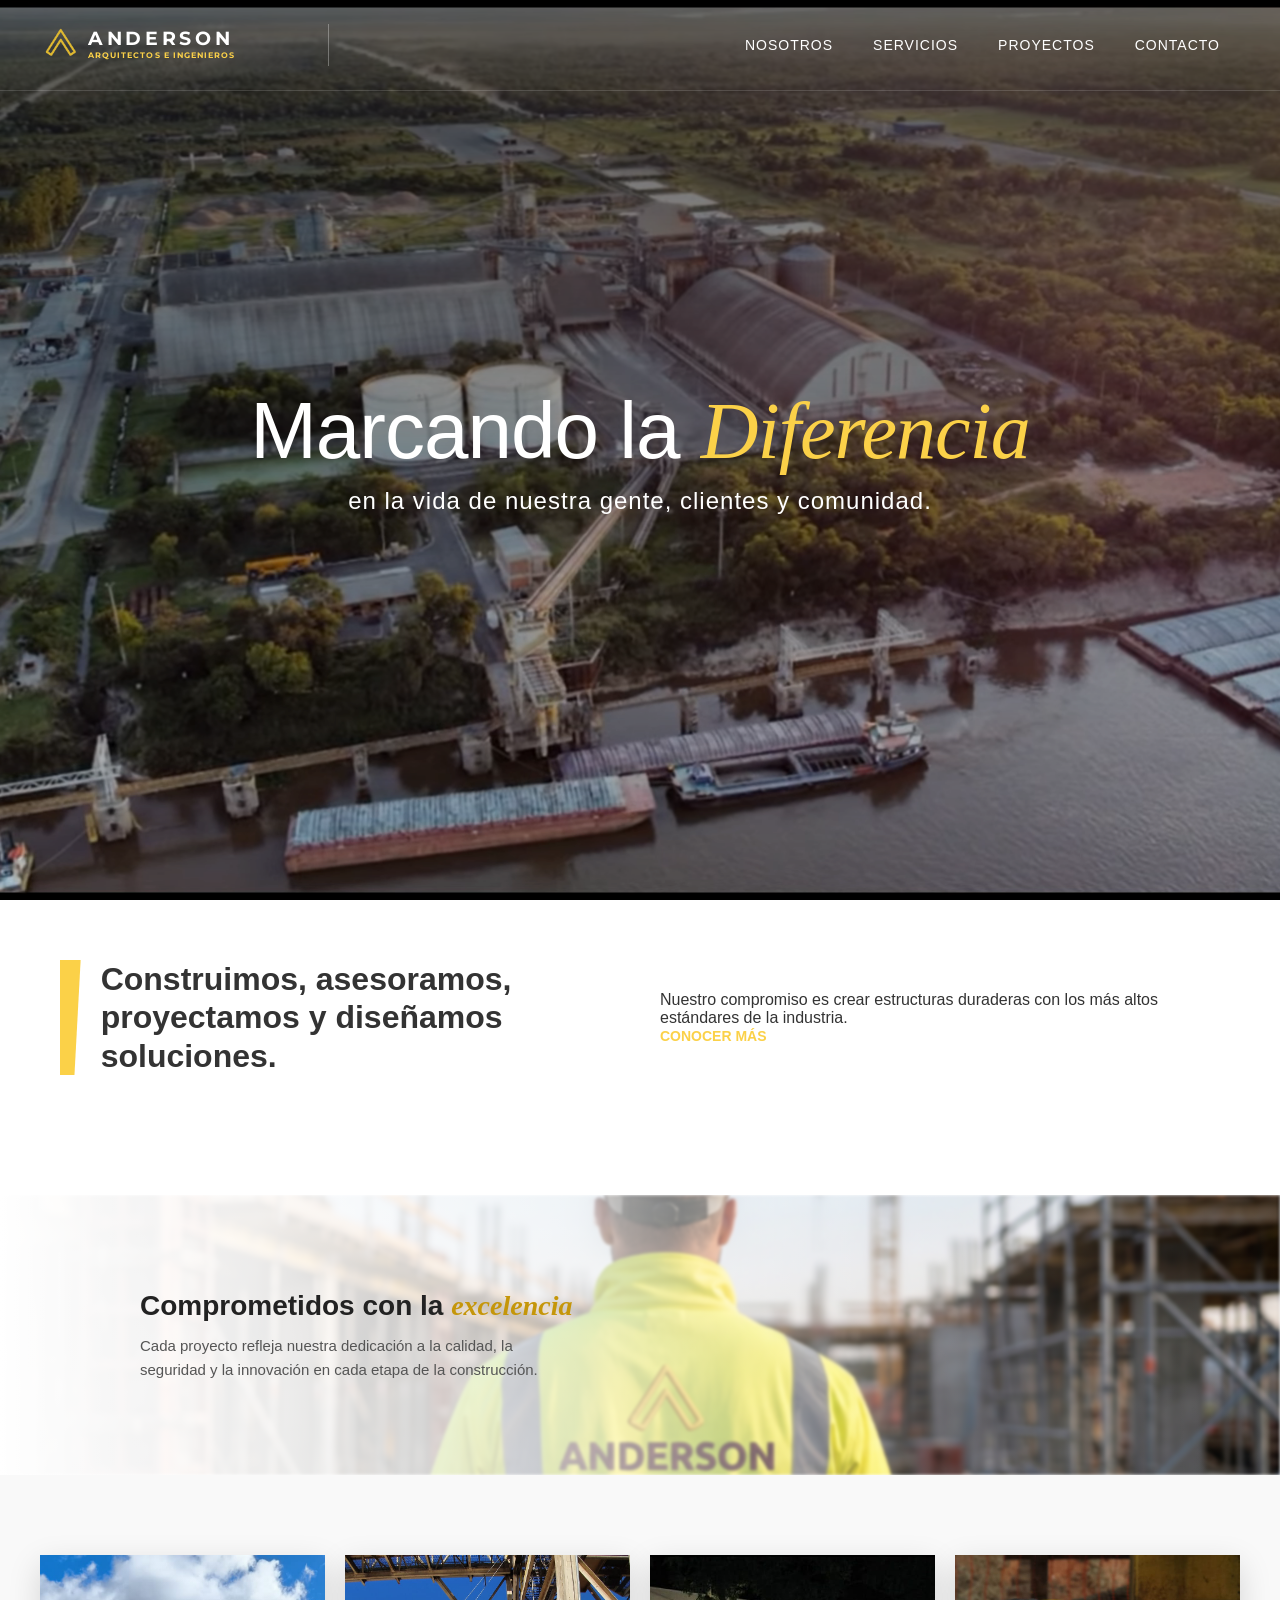
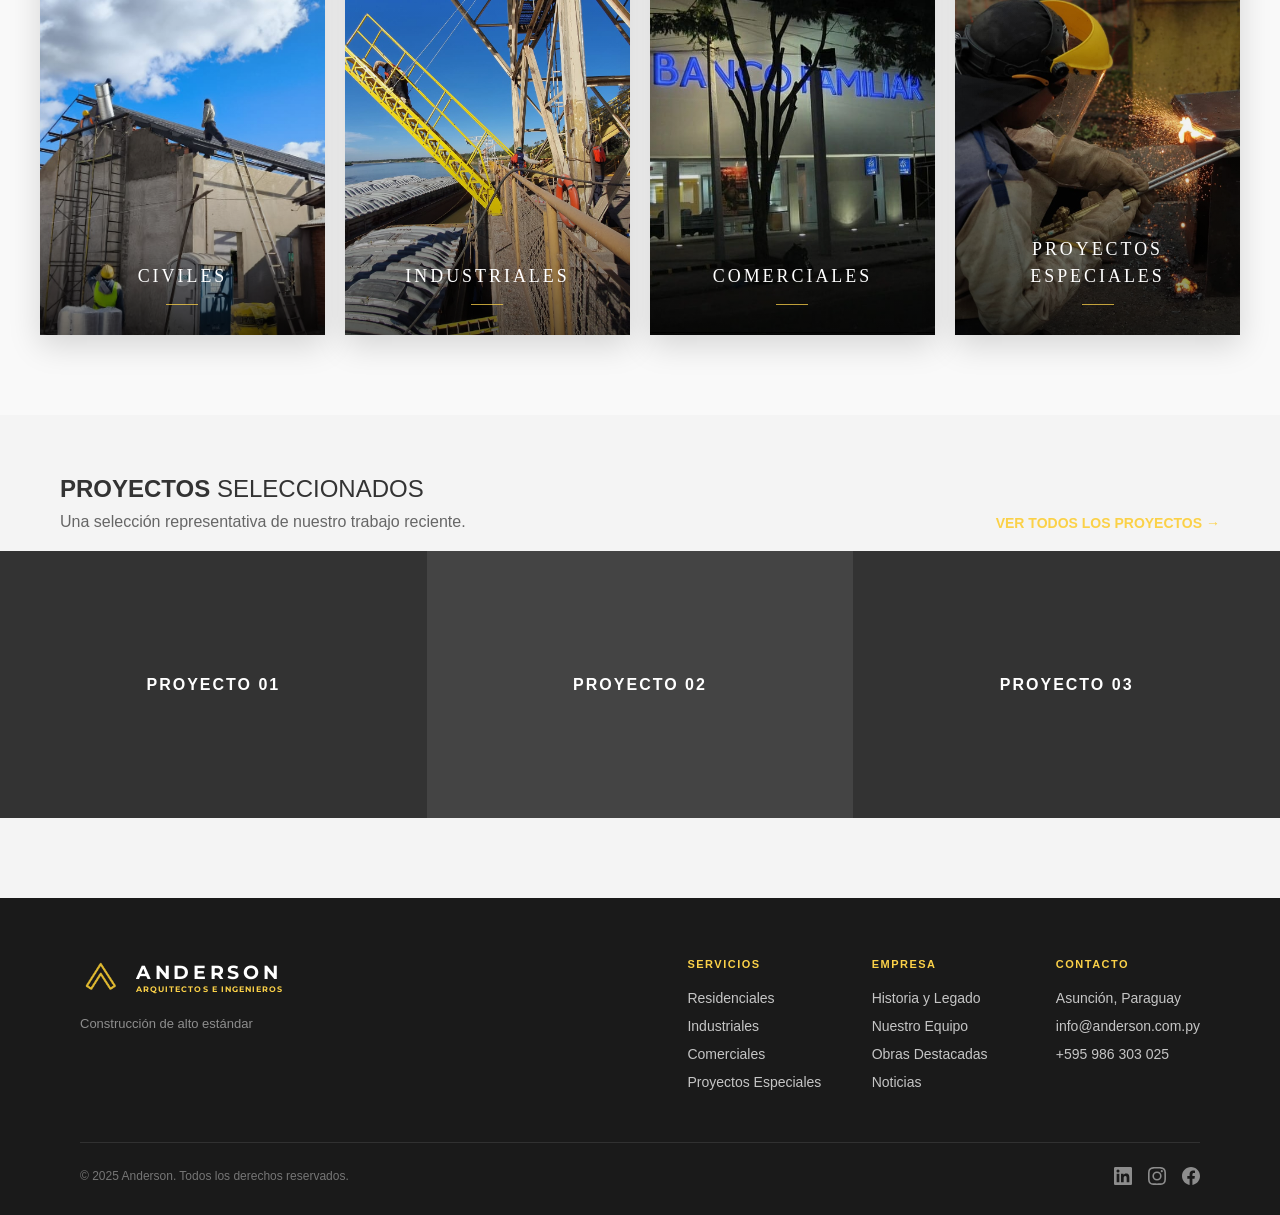
==== index.html @ 83daeb4a "feat: add local images, wrap portrait cards as navigation links, and refine hover overlay styles" ====
<!DOCTYPE html>
<html lang="es">

<head>
    <meta charset="UTF-8">
    <meta name="viewport" content="width=device-width, initial-scale=1.0">
    <title>Anderson - Arquitectos e Ingenieros</title>
    <link href="https://fonts.googleapis.com/css2?family=Montserrat:wght@400;700&display=swap" rel="stylesheet">
    <link rel="stylesheet" href="styles.css">
</head>

<body class="page-home">

    <!-- EL HEADER Y NAVEGACIÓN -->
    <header id="header" class="header">
        <div class="header-container">

            <!-- Columna del Logo -->
            <div class="header-logo-col">
                <a href="index.html" class="logo-link">
                    <!-- Ícono del logo -->
                    <img src="images/anderon_logo_png.png" alt="Anderson Logo" class="logo-icon">

                    <!-- Logo Blanco (Para el hero oscuro) -->
                    <svg class="light-header" viewBox="0 0 200 40" fill="none" xmlns="http://www.w3.org/2000/svg">
                        <text x="0" y="20" fill="white" font-family="'Montserrat', sans-serif" font-size="18"
                            font-weight="bold" letter-spacing="3.5">ANDERSON</text>
                        <text x="0" y="32" fill="#FBD148" font-family="'Montserrat', sans-serif" font-size="7.5"
                            font-weight="700" letter-spacing="1">ARQUITECTOS E INGENIEROS</text>
                    </svg>

                    <!-- Logo Oscuro (Para cuando se hace scroll) -->
                    <svg class="dark-header" viewBox="0 0 200 40" fill="none" xmlns="http://www.w3.org/2000/svg">
                        <text x="0" y="20" fill="#000000" font-family="'Montserrat', sans-serif" font-size="18"
                            font-weight="bold" letter-spacing="3.5">ANDERSON</text>
                        <text x="0" y="32" fill="#555555" font-family="'Montserrat', sans-serif" font-size="7.5"
                            font-weight="700" letter-spacing="1">ARQUITECTOS E INGENIEROS</text>
                    </svg>
                </a>
            </div>

            <!-- Columna de Navegación -->
            <nav class="header-nav-col">
                <ul class="header-ul">
                    <li class="header-li"><a href="nosotros.html" class="header-link">Nosotros</a></li>
                    <li class="header-li"><a href="servicios-v2.html" class="header-link">Servicios</a></li>
                    <li class="header-li"><a href="proyectos.html" class="header-link">Proyectos</a></li>
                    <li class="header-li"><a href="contacto.html" class="header-link">Contacto</a></li>
                </ul>
            </nav>

        </div>
    </header>

    <!-- EL HERO SECTION -->
    <section class="hero-section">
        <!-- Video de fondo -->
        <video class="hero-video" autoplay muted loop playsinline preload="auto" poster="./images/hero_1.webp">
            <source src="./videos/herovideo_lastedition.webm" type="video/webm">
        </video>
        <div class="hero-overlay"></div>
        <div class="hero-content">
            <h1>Marcando la <span>Diferencia</span></h1>
            <p>en la vida de nuestra gente, clientes y comunidad.</p>
        </div>
    </section>

    <!-- BLOQUE 1: PRESENTACIÓN -->
    <section class="about-section">
        <div class="container">
            <div class="about-top-row">
                <div class="about-left">
                    <div class="accent-mark"></div>
                    <h2>Construimos, asesoramos, proyectamos y diseñamos soluciones.</h2>
                </div>
                <div class="about-right">
                    <p>Nuestro compromiso es crear estructuras duraderas con los más altos estándares de la industria.
                    </p>
                    <a href="nosotros.html" class="cta-link">Conocer más</a>
                </div>
            </div>
        </div>
    </section>

    <!-- BANNER OBRERO -->
    <section class="obrero-banner">
        <div class="obrero-banner-img-wrapper">
            <img src="./images/seccion_obrero.png" alt="Obrero en obra" class="obrero-banner-img">
        </div>
        <div class="obrero-banner-fade"></div>
        <div class="obrero-banner-content">
            <div class="accent-mark"></div>
            <div>
                <h2>Comprometidos con la <span>excelencia</span></h2>
                <p>Cada proyecto refleja nuestra dedicación a la calidad, la seguridad y la innovación en cada etapa de
                    la construcción.</p>
            </div>
        </div>
    </section>

    <!-- BLOQUE 2: TARJETAS RETRATO -->
    <section class="portrait-section">
        <div class="portrait-grid">
            <a href="servicios-v2.html" class="portrait-card">
                <img src="./images/obra_civil_1.jpeg" alt="Obras Civiles" class="portrait-img portrait-img-default">
                <img src="./images/obra_civil.jpg" alt="Obras Civiles hover" class="portrait-img portrait-img-hover">
                <div class="portrait-overlay"></div>
                <div class="portrait-content">
                    <h3 class="portrait-title">Civiles</h3>
                </div>
            </a>
            <a href="servicios-v2.html" class="portrait-card">
                <img src="./images/industrial_uno.jpeg" alt="Industriales" class="portrait-img portrait-img-default">
                <img src="./images/industrial_dos.jpeg" alt="Industriales hover"
                    class="portrait-img portrait-img-hover">
                <div class="portrait-overlay"></div>
                <div class="portrait-content">
                    <h3 class="portrait-title">Industriales</h3>
                </div>
            </a>
            <a href="servicios-v2.html" class="portrait-card">
                <img src="./images/banco_familiar_comercial.jpg" alt="Comerciales"
                    class="portrait-img portrait-img-default">
                <img src="./images/comercial_dos.png" alt="Comerciales hover" class="portrait-img portrait-img-hover">
                <div class="portrait-overlay"></div>
                <div class="portrait-content">
                    <h3 class="portrait-title">Comerciales</h3>
                </div>
            </a>
            <a href="servicios-v2.html" class="portrait-card">
                <img src="./images/obra_ingenieria.jpg" alt="Proyectos Especiales"
                    class="portrait-img portrait-img-default">
                <img src="./images/proyectos-especiales-2.jpeg" alt="Proyectos Especiales hover" class="portrait-img portrait-img-hover">
                <div class="portrait-overlay"></div>
                <div class="portrait-content">
                    <h3 class="portrait-title">Proyectos<br>Especiales</h3>
                </div>
            </a>
        </div>
    </section>


    <!-- BLOQUE 3: OBRAS DESTACADAS -->
    <section class="projects-section">
        <div class="container projects-header">
            <div>
                <h2><strong>PROYECTOS</strong> SELECCIONADOS</h2>
                <p style="margin-top: 10px; color: #666;">Una selección representativa de nuestro trabajo reciente.</p>
            </div>
            <a href="proyectos.html" class="cta-link">Ver todos los proyectos →</a>
        </div>
        <div class="projects-grid">
            <div class="project-box placeholder-dark"><span>PROYECTO 01</span></div>
            <div class="project-box placeholder-light"><span>PROYECTO 02</span></div>
            <div class="project-box placeholder-dark"><span>PROYECTO 03</span></div>
        </div>
    </section>

    <!-- FOOTER -->
    <footer class="footer-section">
        <div class="footer-container">

            <!-- Zona 1: Footer Top -->
            <div class="footer-top">

                <!-- Logo Area -->
                <div class="footer-logo-area">
                    <a href="index.html" class="footer-logo">
                        <!-- Ícono del logo -->
                        <img src="images/anderon_logo_png.png" alt="Anderson Logo" class="logo-icon">
                        <!-- Logo Blanco -->
                        <svg class="light-header" viewBox="0 0 200 40" fill="none" xmlns="http://www.w3.org/2000/svg">
                            <text x="0" y="20" fill="white" font-family="'Montserrat', sans-serif" font-size="18"
                                font-weight="bold" letter-spacing="3.5">ANDERSON</text>
                            <text x="0" y="32" fill="#FBD148" font-family="'Montserrat', sans-serif" font-size="7.5"
                                font-weight="700" letter-spacing="1">ARQUITECTOS E INGENIEROS</text>
                        </svg>
                    </a>
                    <p class="footer-tagline">Construcción de alto estándar</p>
                </div>

                <!-- Columnas -->
                <div class="footer-cols">
                    <div class="footer-col">
                        <h4 class="footer-col-title">Servicios</h4>
                        <a href="servicios-v2.html#sectores" class="footer-col-item">Residenciales</a>
                        <a href="servicios-v2.html#sectores" class="footer-col-item">Industriales</a>
                        <a href="servicios-v2.html#sectores" class="footer-col-item">Comerciales</a>
                        <a href="servicios-v2.html#sectores" class="footer-col-item">Proyectos Especiales</a>
                    </div>
                    <div class="footer-col">
                        <h4 class="footer-col-title">Empresa</h4>
                        <a href="nosotros.html#origen" class="footer-col-item">Historia y Legado</a>
                        <a href="nosotros.html#liderazgo" class="footer-col-item">Nuestro Equipo</a>
                        <a href="nosotros.html#valores" class="footer-col-item">Obras Destacadas</a>
                        <a href="nosotros.html#trayectoria" class="footer-col-item">Noticias</a>
                    </div>
                    <div class="footer-col">
                        <h4 class="footer-col-title">Contacto</h4>
                        <a href="contacto.html" class="footer-col-item">Asunción, Paraguay</a>
                        <a href="contacto.html" class="footer-col-item">info@anderson.com.py</a>
                        <a href="contacto.html" class="footer-col-item">+595 986 303 025</a>
                    </div>
                </div>

            </div>

            <!-- Zona 2: Línea divisoria -->
            <hr class="footer-divider">

            <!-- Zona 3: Footer Bottom -->
            <div class="footer-bottom">
                <span>© 2025 Anderson. Todos los derechos reservados.</span>
                <div class="footer-social">
                    <!-- LinkedIn -->
                    <a href="#" aria-label="LinkedIn">
                        <svg viewBox="0 0 24 24" xmlns="http://www.w3.org/2000/svg">
                            <path
                                d="M20.447 20.452h-3.554v-5.569c0-1.328-.027-3.037-1.852-3.037-1.853 0-2.136 1.445-2.136 2.939v5.667H9.351V9h3.414v1.561h.046c.477-.9 1.637-1.85 3.37-1.85 3.601 0 4.267 2.37 4.267 5.455v6.286zM5.337 7.433a2.062 2.062 0 01-2.063-2.065 2.064 2.064 0 112.063 2.065zm1.782 13.019H3.555V9h3.564v11.452zM22.225 0H1.771C.792 0 0 .774 0 1.729v20.542C0 23.227.792 24 1.771 24h20.451C23.2 24 24 23.227 24 22.271V1.729C24 .774 23.2 0 22.222 0h.003z" />
                        </svg>
                    </a>
                    <!-- Instagram -->
                    <a href="#" aria-label="Instagram">
                        <svg viewBox="0 0 24 24" xmlns="http://www.w3.org/2000/svg">
                            <path
                                d="M12 2.163c3.204 0 3.584.012 4.85.07 3.252.148 4.771 1.691 4.919 4.919.058 1.265.069 1.645.069 4.849 0 3.205-.012 3.584-.069 4.849-.149 3.225-1.664 4.771-4.919 4.919-1.266.058-1.644.07-4.85.07-3.204 0-3.584-.012-4.849-.07-3.26-.149-4.771-1.699-4.919-4.92-.058-1.265-.07-1.644-.07-4.849 0-3.204.013-3.583.07-4.849.149-3.227 1.664-4.771 4.919-4.919 1.266-.057 1.645-.069 4.849-.069zM12 0C8.741 0 8.333.014 7.053.072 2.695.272.273 2.69.073 7.052.014 8.333 0 8.741 0 12c0 3.259.014 3.668.072 4.948.2 4.358 2.618 6.78 6.98 6.98C8.333 23.986 8.741 24 12 24c3.259 0 3.668-.014 4.948-.072 4.354-.2 6.782-2.618 6.979-6.98.059-1.28.073-1.689.073-4.948 0-3.259-.014-3.667-.072-4.947-.196-4.354-2.617-6.78-6.979-6.98C15.668.014 15.259 0 12 0zm0 5.838a6.162 6.162 0 100 12.324 6.162 6.162 0 000-12.324zM12 16a4 4 0 110-8 4 4 0 010 8zm6.406-11.845a1.44 1.44 0 100 2.881 1.44 1.44 0 000-2.881z" />
                        </svg>
                    </a>
                    <!-- Facebook -->
                    <a href="#" aria-label="Facebook">
                        <svg viewBox="0 0 24 24" xmlns="http://www.w3.org/2000/svg">
                            <path
                                d="M24 12.073c0-6.627-5.373-12-12-12s-12 5.373-12 12c0 5.99 4.388 10.954 10.125 11.854v-8.385H7.078v-3.47h3.047V9.43c0-3.007 1.792-4.669 4.533-4.669 1.312 0 2.686.235 2.686.235v2.953H15.83c-1.491 0-1.956.925-1.956 1.874v2.25h3.328l-.532 3.47h-2.796v8.385C19.612 23.027 24 18.062 24 12.073z" />
                        </svg>
                    </a>
                </div>
            </div>

        </div>
    </footer>

    <!-- SCRIPT PARA EL EFECTO SCROLL -->
    <script src="script.js"></script>
</body>

</html>
---- styles.css ----
/* --- RESET Y VARIABLES --- */
        * {
            margin: 0;
            padding: 0;
            box-sizing: border-box;
        }

        body {
            font-family: 'Helvetica Neue', Arial, sans-serif;
            color: #333;
            background-color: #f4f4f4;
            overflow-x: hidden;
        }

        /* --- TIPOGRAFÍA Y UTILIDADES --- */
        .white {
            color: #ffffff !important;
        }

        .txt-24 {
            font-size: 24px;
            font-weight: 300;
            line-height: 1.4;
            margin-bottom: 20px;
        }

        /* --- HERO SECTION --- */
        .hero-section {
            position: relative;
            height: 100vh;
            width: 100%;
            overflow: hidden;
            display: flex;
            align-items: center;
            justify-content: center;
            text-align: center;
        }

        /* Video de fondo de pantalla completa */
        .hero-video {
            position: absolute;
            top: 0;
            left: 0;
            width: 100%;
            height: 100%;
            object-fit: cover;
            z-index: 0;
        }

        /* Capa oscura para legibilidad del texto */
        .hero-overlay {
            position: absolute;
            top: 0;
            left: 0;
            width: 100%;
            height: 100%;
            background: linear-gradient(to bottom, rgba(0, 0, 0, 0.6) 0%, rgba(0, 0, 0, 0.2) 100%);
            z-index: 1;
        }

        .hero-content {
            position: relative;
            z-index: 2;
            color: white;
        }

        .hero-content h1 {
            font-size: 5rem;
            font-weight: 400;
            letter-spacing: -1px;
        }

        .hero-content h1 span {
            color: #FBD148;
            font-family: 'Georgia', serif;
            /* Simulando la cursiva/diferente */
            font-style: italic;
        }

        .hero-content p {
            font-size: 1.5rem;
            font-weight: 300;
            margin-top: 10px;
            letter-spacing: 1px;
        }

        /* --- HEADER Y NAVEGACIÓN --- */
        .header {
            position: fixed;
            /* Flota sobre el contenido y acompaña al scroll */
            top: 0;
            left: 0;
            width: 100%;
            z-index: 1000;
            background-color: transparent;
            transition: background-color 0.4s ease, border-bottom 0.4s ease, transform 0.35s ease;
            border-bottom: 1px solid rgba(255, 255, 255, 0.15);
        }

        .header.header-hidden {
            transform: translateY(-100%);
        }

        .header-container {
            display: flex;
            justify-content: space-between;
            align-items: center;
            padding: 0 40px;
            height: 90px;
        }

        /* Contenedor Flex para alinear ícono y texto */
        .logo-link {
            display: flex;
            align-items: center;
            gap: 6px; /* Espacio entre el ícono y el texto */
            height: 42px; /* Mayor presencia y elegancia */
            padding-right: 30px;
            border-right: 1px solid rgba(255, 255, 255, 0.3); /* Línea divisoria elegante */
            text-decoration: none;
            transition: border-color 0.4s ease;
        }

        /* Dimensiones del logo y efecto binario */
        .logo-icon {
            height: 42px;
            width: auto;
            object-fit: contain;
            transition: filter 0.4s ease;
        }

        .light-header {
            display: block;
            height: 100%;
        }

        .dark-header {
            display: none;
            height: 100%;
        }

        /* Navegación */
        .header-nav-col {
            height: 100%;
        }

        .header-ul {
            display: flex;
            list-style: none;
            height: 100%;
        }

        .header-li {
            height: 100%;
            display: flex;
            align-items: center;
        }

        .header-link {
            color: #ffffff;
            text-decoration: none;
            font-size: 14px;
            font-weight: 500;
            letter-spacing: 1px;
            text-transform: uppercase;
            padding: 0 20px;
            height: 100%;
            display: flex;
            align-items: center;
            transition: color 0.3s ease;
        }

        /* --- EFECTO SCROLL (JavaScript activará esta clase) --- */
        .header.scrolled {
            background-color: #ffffff;
            border-bottom: 1px solid #e0e0e0;
            box-shadow: 0 4px 20px rgba(0, 0, 0, 0.05);
        }

        .header.scrolled .header-link {
            color: #000000;
        }

        .header.scrolled .header-link:hover {
            color: #0056b3;
            /* Color azul corporativo en hover */
        }

        /* Cambio de Logo y Línea Vertical */
        .header.scrolled .light-header {
            display: none;
        }

        .header.scrolled .dark-header {
            display: block;
        }

        /* Ajuste del comportamiento al hacer scroll */
        .header.scrolled .logo-link {
            border-right-color: rgba(0, 0, 0, 0.15); /* La línea se oscurece */
        }

        /* Logo icon ya no se vuelve negro, mantiene su color original */
        .header.scrolled .logo-icon {
            /* filter removido */
        }

        

        /* Contenido falso para poder hacer scroll */
        .dummy-content {
            height: 150vh;
            padding: 100px 40px;
            background-color: #fff;
            text-align: center;
        }

        .dummy-content h2 {
            font-size: 2.5rem;
            margin-bottom: 20px;
            color: #111;
        }

        .dummy-content p {
            color: #666;
            max-width: 800px;
            margin: 0 auto;
            line-height: 1.6;
            font-size: 1.1rem;
        }

        /* Utilidades Generales */
        .container { max-width: 1200px; margin: 0 auto; padding: 60px 20px; }
        .cta-link { color: #FBD148; text-decoration: none; font-weight: bold; text-transform: uppercase; font-size: 14px; }
        .section-title { text-align: center; font-size: 28px; letter-spacing: 2px; margin-bottom: 50px; }
        .section-title span { font-weight: 300; }

        /* BLOQUE 1: Presentación */
        .about-section { background-color: #ffffff; color: #333; }
        .about-top-row { display: flex; gap: 40px; margin-bottom: 60px; align-items: center; }
        .about-left { flex: 1; display: flex; gap: 20px; }
        .accent-mark { width: 40px; height: auto; background-color: #FBD148; clip-path: polygon(0 0, 100% 0, 70% 100%, 0% 100%); }
        .about-left h2 { font-size: 32px; font-weight: 700; line-height: 1.2; margin: 0; }
        .about-right { flex: 1; }

        /* Cajas de Estadísticas (legacy — kept for subpages) */
        .stats-row { display: grid; grid-template-columns: repeat(3, 1fr); gap: 20px; }
        .stat-box { background: #f9f9f9; padding: 40px 30px; border: 1px solid #eee; text-align: left; }
        .stat-box h3 { font-size: 40px; color: #FBD148; margin-bottom: 10px; font-weight: 700; }
        .stat-box p { font-size: 14px; color: #666; font-weight: 500; text-transform: uppercase; margin: 0; }

        /* === BANNER OBRERO === */
        .obrero-banner {
            position: relative;
            width: 100%;
            height: 280px;
            overflow: hidden;
            background-color: #ffffff;
        }

        .obrero-banner-img-wrapper {
            position: absolute;
            inset: 0;
            z-index: 0;
        }

        .obrero-banner-img {
            width: 100%;
            height: 100%;
            object-fit: cover;
            object-position: left center;
            filter: blur(1.5px);
        }

        /* Fade from white (left) → transparent (right) so text is readable */
        .obrero-banner-fade {
            position: absolute;
            inset: 0;
            z-index: 1;
            background: linear-gradient(
                to right,
                rgba(255, 255, 255, 1) 0%,
                rgba(255, 255, 255, 0.92) 20%,
                rgba(255, 255, 255, 0.65) 45%,
                rgba(255, 255, 255, 0.15) 70%,
                rgba(255, 255, 255, 0) 100%
            );
        }

        .obrero-banner-content {
            position: relative;
            z-index: 2;
            height: 100%;
            max-width: 1200px;
            margin: 0 auto;
            padding: 0 40px;
            display: flex;
            align-items: center;
            gap: 20px;
        }

        .obrero-banner-content h2 {
            font-size: 28px;
            font-weight: 700;
            line-height: 1.3;
            color: #222;
            margin-bottom: 10px;
        }

        .obrero-banner-content h2 span {
            color: #c5960a;
            font-family: 'Georgia', serif;
            font-style: italic;
        }

        .obrero-banner-content p {
            font-size: 15px;
            color: #555;
            line-height: 1.6;
            max-width: 420px;
        }

        /* BLOQUE 2: Servicios (Vanos) */
        .services-section { background-color: #f4f4f4; }
        .services-grid { display: grid; grid-template-columns: repeat(4, 1fr); gap: 20px; }
        .service-card.placeholder { background-color: #e0e0e0; height: 350px; position: relative; overflow: hidden; }
        .service-overlay { position: absolute; bottom: 0; left: 0; width: 100%; height: 60%; background: rgba(0, 0, 0, 0.7); clip-path: polygon(0 30%, 100% 100%, 0 100%); display: flex; align-items: flex-end; padding: 20px; }
        .service-overlay h4 { color: #ffffff; margin: 0; font-size: 16px; text-transform: uppercase; letter-spacing: 1px; }

        /* BLOQUE 3: Obras Destacadas (Grilla sin márgenes) */
        .projects-section { padding-bottom: 80px; }
        .projects-header { display: flex; justify-content: space-between; align-items: flex-end; padding-bottom: 20px; }
        .projects-header h2 { font-size: 24px; font-weight: 300; margin: 0; }
        .projects-grid { display: grid; grid-template-columns: repeat(3, 1fr); gap: 0; width: 100%; max-width: 100%; }
        .project-box { aspect-ratio: 16/10; display: flex; align-items: center; justify-content: center; }
        .project-box span { color: #fff; font-weight: bold; letter-spacing: 2px; }
        .placeholder-dark { background-color: #333333; }
        .placeholder-light { background-color: #444444; }

        /* === TARJETAS RETRATO === */
        .portrait-section {
            background-color: #f9f9f9;
            padding: 80px 40px;
        }

        .portrait-grid {
            max-width: 1200px;
            margin: 0 auto;
            display: grid;
            grid-template-columns: repeat(4, 1fr);
            gap: 20px;
        }

        .portrait-card {
            position: relative;
            display: block;
            text-decoration: none;
            aspect-ratio: 3 / 4;
            overflow: hidden;
            cursor: pointer;
            box-shadow: 0 10px 30px rgba(0, 0, 0, 0.15);
            transition: transform 0.45s cubic-bezier(0.25, 0.46, 0.45, 0.94);
            background-color: #222;
        }

        .portrait-card:hover { transform: scale(1.02); }

        /* Images inside portrait cards */
        .portrait-img {
            position: absolute;
            inset: 0;
            width: 100%;
            height: 100%;
            min-height: 100%;
            object-fit: cover;
            object-position: center;
            z-index: 0;
            transition: opacity 0.5s ease;
        }

        .portrait-img-default {
            opacity: 1;
        }

        .portrait-img-hover {
            opacity: 0;
        }

        .portrait-card:hover .portrait-img-default {
            opacity: 0;
        }

        .portrait-card:hover .portrait-img-hover {
            opacity: 1;
        }

        /* Subtle dark filter + stronger gradient at bottom for titles */
        .portrait-overlay {
            position: absolute;
            inset: 0;
            background: linear-gradient(
                to bottom,
                rgba(0, 0, 0, 0.0) 0%,
                rgba(0, 0, 0, 0.05) 50%,
                rgba(0, 0, 0, 0.4) 85%,
                rgba(0, 0, 0, 0.6) 100%
            );
            z-index: 1;
        }

        .portrait-content {
            position: absolute;
            inset: 0;
            z-index: 2;
            display: flex;
            flex-direction: column;
            align-items: center;
            justify-content: flex-end;
            padding: 30px;
        }

        .portrait-title {
            font-family: 'Georgia', 'Times New Roman', serif;
            font-size: clamp(15px, 1.4vw, 21px);
            font-weight: 400;
            color: #ffffff;
            text-align: center;
            letter-spacing: 3px;
            text-transform: uppercase;
            line-height: 1.5;
        }

        .portrait-title::after {
            content: '';
            display: block;
            width: 32px;
            height: 1px;
            background: rgba(251, 209, 72, 0.75);
            margin: 14px auto 0;
        }

        /* --- FOOTER --- */
        .footer-section {
            background-color: #1a1a1a;
            padding: 60px 0 30px;
        }

        .footer-container {
            max-width: 1200px;
            margin: 0 auto;
            padding: 0 40px;
        }

        .footer-top {
            display: flex;
            justify-content: space-between;
            align-items: flex-start;
            gap: 60px;
        }

        .footer-logo-area {
            min-width: 200px;
        }

        .footer-logo {
            display: flex;
            align-items: center;
            gap: 14px;
            height: 42px;
            text-decoration: none;
        }

        .footer-logo-area .logo-icon {
            /* filter removido para mantener el color original */
        }

        .footer-tagline {
            font-size: 13px;
            color: rgba(255, 255, 255, 0.5);
            margin-top: 16px;
        }

        .footer-cols {
            display: grid;
            grid-template-columns: repeat(3, 1fr);
            gap: 40px;
        }

        .footer-col-title {
            font-size: 11px;
            font-weight: 600;
            text-transform: uppercase;
            letter-spacing: 1.5px;
            color: #FBD148;
            margin-bottom: 20px;
        }

        .footer-col-item {
            display: block;
            font-size: 14px;
            color: rgba(255, 255, 255, 0.75);
            text-decoration: none;
            margin-bottom: 12px;
            transition: color 0.3s ease;
        }

        .footer-col-item:hover {
            color: #ffffff;
        }

        .footer-divider {
            border: none;
            border-top: 1px solid rgba(255, 255, 255, 0.1);
            margin: 40px 0 0;
        }

        .footer-bottom {
            display: flex;
            justify-content: space-between;
            align-items: center;
            padding-top: 24px;
            font-size: 12px;
            color: rgba(255, 255, 255, 0.4);
        }

        .footer-social {
            display: flex;
            gap: 16px;
        }

        .footer-social a {
            display: flex;
            align-items: center;
            justify-content: center;
        }

        .footer-social svg {
            width: 18px;
            height: 18px;
            fill: rgba(255, 255, 255, 0.5);
            transition: fill 0.3s ease;
        }

        .footer-social a:hover svg {
            fill: #FBD148;
        }

        /* --- RESPONSIVE --- */

        /* Hamburguesa: oculto en desktop */
        .hamburger-btn {
            display: none;
            background: none;
            border: none;
            cursor: pointer;
            padding: 8px;
            z-index: 10;
        }

        .hamburger-btn svg {
            width: 26px;
            height: 20px;
        }

        .hamburger-btn line {
            stroke: #ffffff;
            stroke-width: 2;
            stroke-linecap: round;
            transition: stroke 0.3s ease;
        }

        .header.scrolled .hamburger-btn line {
            stroke: #000000;
        }

        /* Panel del menú móvil: oculto por defecto */
        .mobile-nav-panel {
            display: none;
            position: fixed;
            top: 90px;
            left: 0;
            width: 100%;
            background-color: #1a1a1a;
            z-index: 999;
            flex-direction: column;
            box-shadow: 0 10px 30px rgba(0, 0, 0, 0.5);
        }

        .mobile-nav-panel a {
            display: block;
            color: #ffffff;
            text-decoration: none;
            font-size: 16px;
            font-weight: 500;
            letter-spacing: 1px;
            text-transform: uppercase;
            padding: 16px 24px;
            border-bottom: 1px solid rgba(255, 255, 255, 0.1);
            transition: background-color 0.3s ease;
        }

        .mobile-nav-panel a:hover {
            background-color: rgba(255, 255, 255, 0.05);
        }

        /* Cuando .nav-open está activo */
        .header.nav-open .mobile-nav-panel {
            display: flex;
        }

        /* Sin scrolled + nav-open: fondo oscuro */
        .header.nav-open:not(.scrolled) {
            background-color: #1a1a1a;
            border-bottom-color: rgba(255, 255, 255, 0.1);
        }

        /* ──── TABLET (max-width: 768px) ──── */
        @media (max-width: 768px) {

            /* Header */
            .header-nav-col { display: none; }
            .hamburger-btn { display: block; }

            /* Hero */
            .hero-content h1 { font-size: 3.5rem; }

            /* About */
            .about-top-row { flex-direction: column; }

            /* Portrait */
            .portrait-grid { grid-template-columns: repeat(2, 1fr); }
            .portrait-section { padding: 60px 30px; }
            .portrait-title { font-size: 16px; }

            /* Servicios */
            .services-grid { grid-template-columns: repeat(2, 1fr); }

            /* Obras */
            .projects-grid { grid-template-columns: repeat(2, 1fr); }

            /* Footer */
            .footer-top { flex-direction: column; gap: 40px; }

            /* Banner Obrero */
            .obrero-banner { height: 220px; }
            .obrero-banner-content h2 { font-size: 22px; }
            .obrero-banner-content p { font-size: 13px; max-width: 300px; }
            .obrero-banner-fade {
                background: linear-gradient(
                    to right,
                    rgba(255, 255, 255, 1) 0%,
                    rgba(255, 255, 255, 0.95) 25%,
                    rgba(255, 255, 255, 0.7) 50%,
                    rgba(255, 255, 255, 0.2) 75%,
                    rgba(255, 255, 255, 0) 100%
                );
            }
        }

        /* ──── MÓVIL (max-width: 480px) ──── */
        @media (max-width: 480px) {

            /* Spacing global */
            .container { padding: 40px 20px; }
            .section-title { font-size: 22px; margin-bottom: 30px; }

            /* Header */
            .header-container { padding: 0 20px; }

            /* Hero */
            .hero-content h1 { font-size: 2.5rem; }
            .hero-content p { font-size: 14px; }

            /* About */
            .about-left h2 { font-size: 22px; }
            .about-right p { font-size: 14px; }
            .accent-mark { width: 6px; min-width: 6px; }
            .stats-row { grid-template-columns: 1fr; }
            .stat-box { padding: 30px 20px; }

            /* Portrait */
            .portrait-grid { grid-template-columns: repeat(2, 1fr); gap: 12px; }
            .portrait-section { padding: 40px 16px; }
            .portrait-card { aspect-ratio: 3 / 4; }
            .portrait-content { padding: 16px; }
            .portrait-title { font-size: 13px; letter-spacing: 2px; }
            .portrait-title::after { width: 20px; margin-top: 8px; }

            /* Servicios */
            .services-grid { grid-template-columns: 1fr; }
            .service-card.placeholder { height: 280px; }

            /* Obras */
            .projects-grid { grid-template-columns: 1fr; }
            .projects-header { flex-direction: column; align-items: flex-start; gap: 12px; }

            /* Footer */
            .footer-container { padding: 0 20px; }
            .footer-cols { grid-template-columns: 1fr; }
            .footer-bottom {
                flex-direction: column;
                text-align: center;
                gap: 16px;
            }

            /* Banner Obrero */
            .obrero-banner {
                height: auto;
                min-height: 200px;
            }
            .obrero-banner-img {
                object-position: 70% center;
            }
            .obrero-banner-fade {
                background: linear-gradient(
                    to right,
                    rgba(255, 255, 255, 1) 0%,
                    rgba(255, 255, 255, 0.97) 30%,
                    rgba(255, 255, 255, 0.8) 55%,
                    rgba(255, 255, 255, 0.3) 80%,
                    rgba(255, 255, 255, 0) 100%
                );
            }
            .obrero-banner-content {
                padding: 24px 20px;
                gap: 12px;
            }
            .obrero-banner-content h2 { font-size: 18px; }
            .obrero-banner-content p { font-size: 12px; max-width: 220px; line-height: 1.5; }
            .obrero-banner-content .accent-mark { width: 5px; min-width: 5px; align-self: stretch; }
        }


/* ============ SUBPAGE HERO ============ */
.subpage-hero {
    position: relative;
    height: 50vh;
    width: 100%;
    background-size: cover;
    background-position: center;
    background-color: #333;
    display: flex;
    align-items: center;
    justify-content: center;
    text-align: center;
}

.subpage-hero-title {
    font-size: 3.5rem;
    font-weight: 400;
    letter-spacing: -1px;
    color: white;
}

.subpage-hero-title span {
    color: #FBD148;
    font-family: 'Georgia', serif;
    font-style: italic;
}

/* ============ NOSOTROS PAGE ============ */
.page-nosotros .subpage-hero {
    height: auto;
    aspect-ratio: 16 / 9;
}
@media (max-width: 768px) {
    .page-nosotros .subpage-hero {
        aspect-ratio: auto;
        height: 40vh;
        background-position: top center;
        margin-top: 90px;
    }
}

/* --- Crew Banner --- */
.crew-banner {
    position: relative;
    width: 100%;
    aspect-ratio: 16 / 7;
    overflow: hidden;
    display: flex;
    align-items: flex-start;
    justify-content: center;
}

/* Soft dark overlay on the top half for text readability */
.crew-banner::before {
    content: '';
    position: absolute;
    top: 0;
    left: 0;
    width: 100%;
    height: 55%;
    background: linear-gradient(
        to bottom,
        rgba(0, 0, 0, 0.50) 0%,
        rgba(0, 0, 0, 0.35) 40%,
        rgba(0, 0, 0, 0.12) 75%,
        rgba(0, 0, 0, 0) 100%
    );
    z-index: 1;
    pointer-events: none;
}

.crew-banner-img {
    position: absolute;
    inset: 0;
    width: 100%;
    height: 100%;
    object-fit: cover;
    object-position: center;
    z-index: 0;
}

.crew-banner-content {
    position: relative;
    z-index: 2;
    text-align: center;
    padding-top: 40px;
}

.crew-banner-content h2 {
    font-size: 4rem;
    font-weight: 400;
    letter-spacing: -1px;
    color: #ffffff;
    text-shadow: 0 2px 8px rgba(0, 0, 0, 0.3);
}

.crew-banner-content h2 span {
    color: #FBD148;
    font-family: 'Georgia', serif;
    font-style: italic;
}

@media (max-width: 768px) {
    .crew-banner {
        aspect-ratio: 16 / 10;
    }
    .crew-banner-content h2 {
        font-size: 2.5rem;
    }
}

@media (max-width: 480px) {
    .crew-banner {
        aspect-ratio: 16 / 12;
    }
    .crew-banner-content h2 {
        font-size: 1.8rem;
    }
}

.liderazgo-grid, .valores-grid {
    display: grid;
    grid-template-columns: repeat(3, 1fr);
    gap: 30px;
    margin-top: 40px;
}
@media (max-width: 768px) {
    .liderazgo-grid, .valores-grid { grid-template-columns: 1fr; }
}

/* ============ CAPACIDADES PAGE ============ */
.capacidades-sectores-grid {
    display: grid;
    grid-template-columns: 1fr 1fr;
    gap: 40px;
    align-items: center;
    margin-top: 40px;
}
@media (max-width: 768px) {
    .capacidades-sectores-grid { grid-template-columns: 1fr; }
}
.sector-card {
    aspect-ratio: 16/9;
}
body.page-capacidades .portrait-card:hover {
    transform: translateY(-4px) !important;
    box-shadow: 0 15px 35px rgba(0,0,0,0.2) !important;
}

/* ============ PROYECTOS PAGE ============ */
.proyectos-grid-layout {
    display: grid;
    grid-template-columns: repeat(auto-fit, minmax(380px, 1fr));
    gap: 30px;
}
.project-card-image {
    aspect-ratio: 16/9;
    background-color: #ddd;
}
.project-card-body {
    padding: 20px;
    background: #fff;
    border: 1px solid #eee;
    border-top: none;
}
.project-card-sector {
    font-size: 0.8rem;
    text-transform: uppercase;
    color: #FBD148;
    font-weight: bold;
}
.project-card-title {
    font-size: 1.2rem;
    margin: 10px 0;
}
.project-card-specs {
    display: flex;
    justify-content: space-between;
    font-size: 0.9rem;
    color: #666;
}

/* ============ CONTACTO PAGE ============ */
.contacto-layout {
    display: grid;
    grid-template-columns: 1fr 1fr;
    gap: 60px;
}
@media (max-width: 768px) {
    .contacto-layout { grid-template-columns: 1fr; }
}
.contact-form label {
    display: block;
    margin-bottom: 15px;
    font-weight: bold;
    font-size: 0.9rem;
}
.contact-form input, .contact-form textarea {
    width: 100%;
    padding: 10px;
    margin-top: 5px;
    border: 1px solid #ccc;
    font-family: inherit;
}
.cta-button {
    background-color: #FBD148;
    color: #111;
    border: none;
    padding: 15px 30px;
    font-weight: bold;
    text-transform: uppercase;
    cursor: pointer;
    font-size: 0.9rem;
    letter-spacing: 1px;
    transition: background 0.3s;
}
.cta-button:hover {
    background-color: #e5b92b;
}
.map-embed {
    aspect-ratio: 4/3;
    width: 100%;
}

/* ============ SERVICIOS V2 ============ */
.text-accent {
    color: #FBD148;
}

.servicios-v2-hero {
    position: relative;
    height: 60vh;
    width: 100%;
    background-image: url('https://images.unsplash.com/photo-1486406146926-c627a92ad1ab?q=80&w=2070&auto=format&fit=crop');
    background-size: cover;
    background-position: center;
    background-color: #333;
    display: flex;
    align-items: center;
    justify-content: center;
    text-align: center;
}

.servicios-v2-hero .hero-overlay {
    position: absolute;
    inset: 0;
    background: rgba(0, 0, 0, 0.6);
    z-index: 1;
}

.servicios-v2-hero .hero-content {
    position: relative;
    z-index: 2;
    color: #ffffff;
    padding: 0 20px;
}

.servicios-v2-hero h1 {
    font-size: 3.5rem;
    font-weight: 400;
    margin: 0;
    letter-spacing: -1px;
}

.servicios-v2-hero h1 span {
    color: #FBD148;
    font-family: 'Georgia', serif;
    font-style: italic;
}

@media (max-width: 768px) {
    .servicios-v2-hero h1 {
        font-size: 2.5rem;
    }
}

/* --- Approach Section --- */
.approach-section {
    padding: 80px 20px;
    background-color: #ffffff;
}

.approach-row {
    display: flex;
    max-width: 1100px;
    margin: 0 auto 60px;
    align-items: center;
    gap: 60px;
}

.approach-row:last-child {
    margin-bottom: 0;
}

.approach-row.reverse {
    flex-direction: row-reverse;
}

.approach-img-col {
    flex: 1;
    aspect-ratio: 4/3;
    overflow: hidden;
    border-radius: 8px;
    box-shadow: 0 10px 30px rgba(0,0,0,0.08);
}

.approach-img-col img {
    width: 100%;
    height: 100%;
    object-fit: cover;
}

.approach-text-col {
    flex: 1;
    display: flex;
    flex-direction: column;
    align-items: flex-start;
}

.approach-text-col .accent-mark {
    margin-bottom: 15px;
}

.approach-text-col h3 {
    font-size: 32px;
    margin-bottom: 20px;
    color: #1a1a1a;
    font-weight: 700;
    line-height: 1.2;
}

.approach-text-col p {
    font-size: 1.1rem;
    line-height: 1.7;
    color: #555;
}

@media (max-width: 768px) {
    .approach-row, .approach-row.reverse {
        flex-direction: column;
        gap: 30px;
        margin-bottom: 50px;
    }
    .approach-text-col h3 {
        font-size: 1.5rem;
    }
}

/* --- Turner Service Grid --- */
.turner-service-section {
    background-color: #1a1a1a;
    padding: 80px 20px;
}

.turner-grid {
    display: grid;
    grid-template-columns: repeat(4, 1fr);
    gap: 20px;
    max-width: 1200px;
    margin: 0 auto;
}

@media (max-width: 1024px) {
    .turner-grid {
        grid-template-columns: repeat(2, 1fr);
    }
}

@media (max-width: 600px) {
    .turner-grid {
        grid-template-columns: 1fr;
    }
}

.turner-box {
    position: relative;
    aspect-ratio: 3/4;
    overflow: hidden;
    border-radius: 8px;
    cursor: pointer;
    background-color: #000;
}

.turner-box img {
    position: absolute;
    inset: 0;
    width: 100%;
    height: 100%;
    object-fit: cover;
    transition: transform 0.6s cubic-bezier(0.25, 0.46, 0.45, 0.94);
    z-index: 0;
}

.turner-box:hover img {
    transform: scale(1.08);
}

.turner-box-overlay {
    position: absolute;
    inset: 0;
    background: linear-gradient(to top, rgba(0,0,0,0.85) 0%, rgba(0,0,0,0.3) 50%, rgba(0,0,0,0.1) 100%);
    transition: background 0.4s ease;
    display: flex;
    flex-direction: column;
    justify-content: flex-end;
    padding: 30px 24px;
    z-index: 1;
}

.turner-box:hover .turner-box-overlay {
    background: rgba(0, 0, 0, 0.85);
}

.turner-title {
    font-family: 'Georgia', 'Times New Roman', serif;
    font-size: clamp(15px, 1.4vw, 21px);
    font-weight: 400;
    color: #ffffff;
    letter-spacing: 3px;
    text-transform: uppercase;
    line-height: 1.5;
    margin-bottom: 10px;
    transform: translateY(20px);
    transition: transform 0.4s ease;
}

.turner-title::after {
    content: '';
    display: block;
    width: 32px;
    height: 1px;
    background: rgba(251, 209, 72, 0.75);
    margin: 14px 0 0;
}

.turner-box:hover .turner-title {
    transform: translateY(0);
}

.turner-hidden-content {
    opacity: 0;
    transform: translateY(20px);
    transition: all 0.4s ease;
    max-height: 0;
    overflow: hidden;
}

.turner-box:hover .turner-hidden-content {
    opacity: 1;
    transform: translateY(0);
    max-height: 250px;
    margin-top: 10px;
}

.turner-hidden-content p {
    color: rgba(255, 255, 255, 0.85);
    font-size: 0.95rem;
    line-height: 1.5;
    margin-bottom: 20px;
}

.turner-cta {
    display: inline-flex;
    align-items: center;
    color: #FBD148;
    text-decoration: none;
    font-weight: 700;
    font-size: 0.9rem;
    text-transform: uppercase;
    transition: opacity 0.3s ease;
}

.turner-cta:hover {
    opacity: 0.8;
}

.turner-cta svg {
    width: 18px;
    height: 18px;
    margin-left: 6px;
    transition: transform 0.3s ease;
}

.turner-box:hover .turner-cta svg {
    transform: translateX(4px);
}
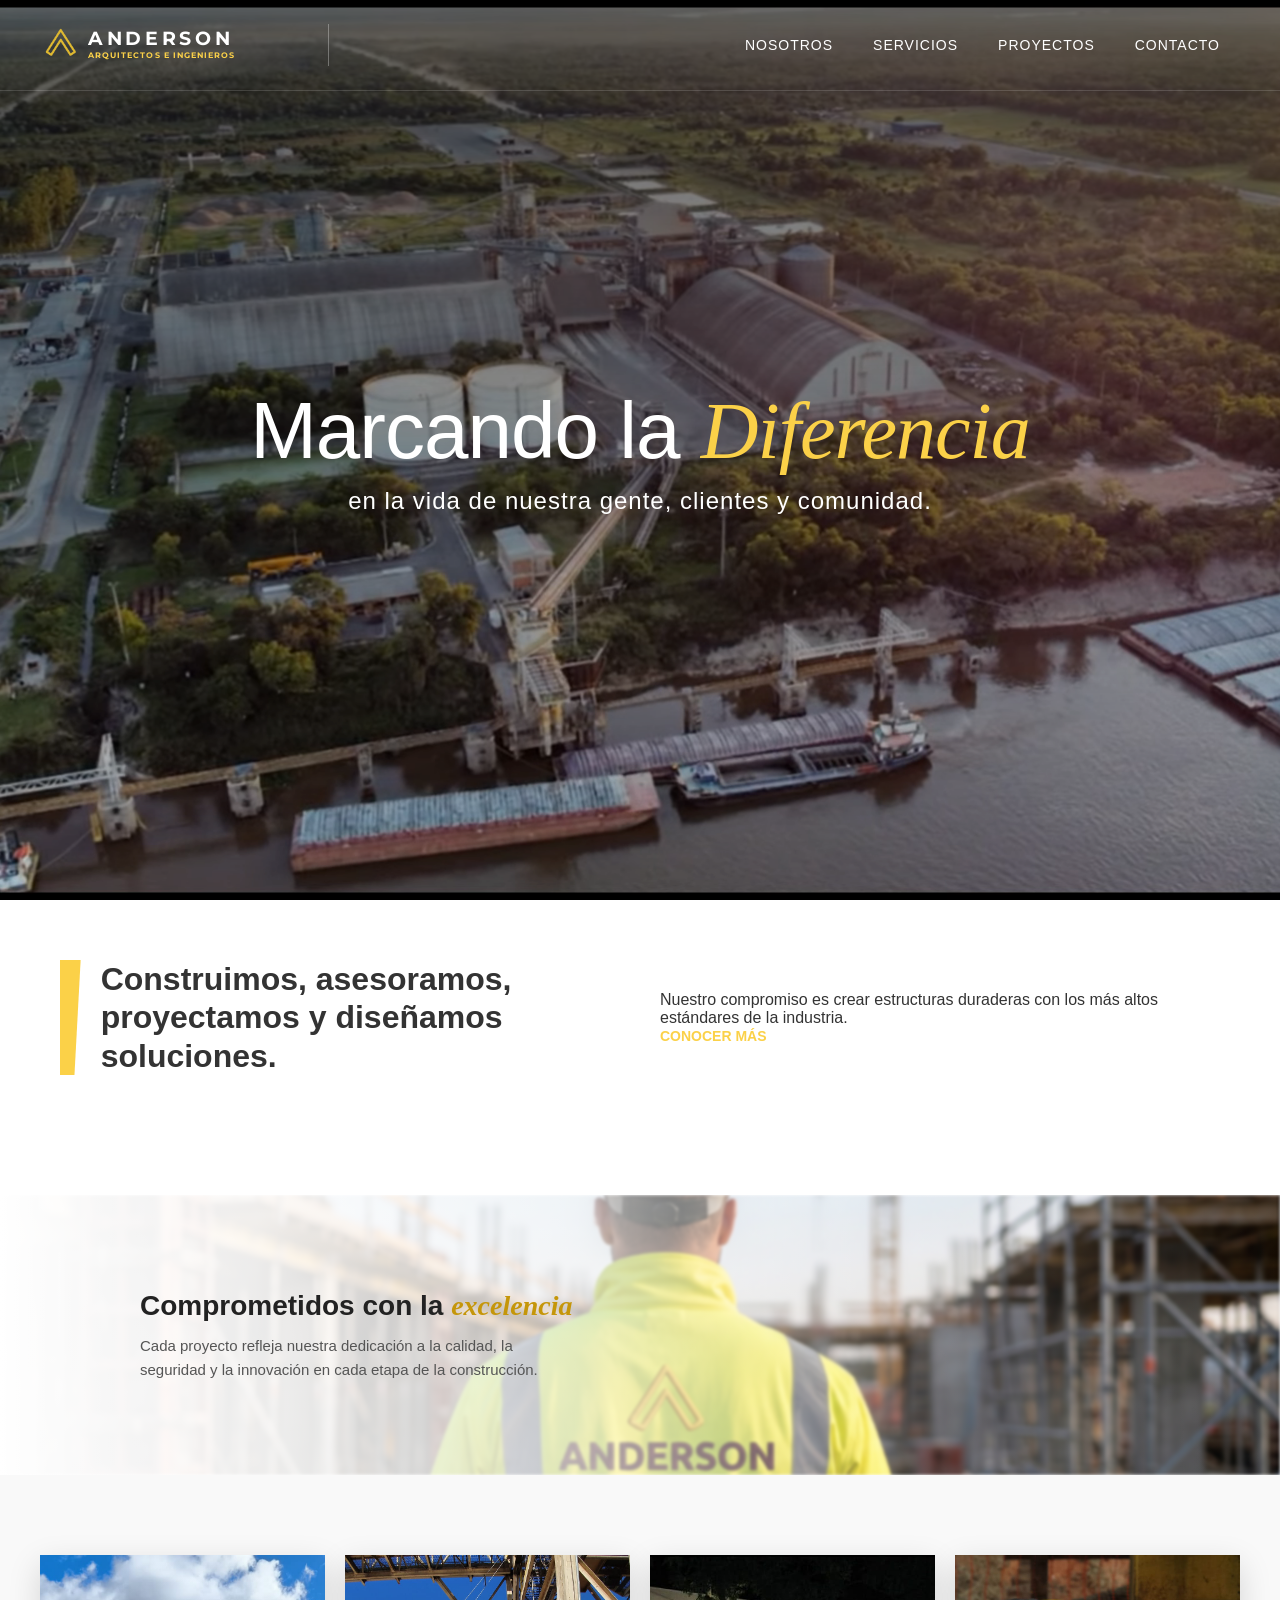
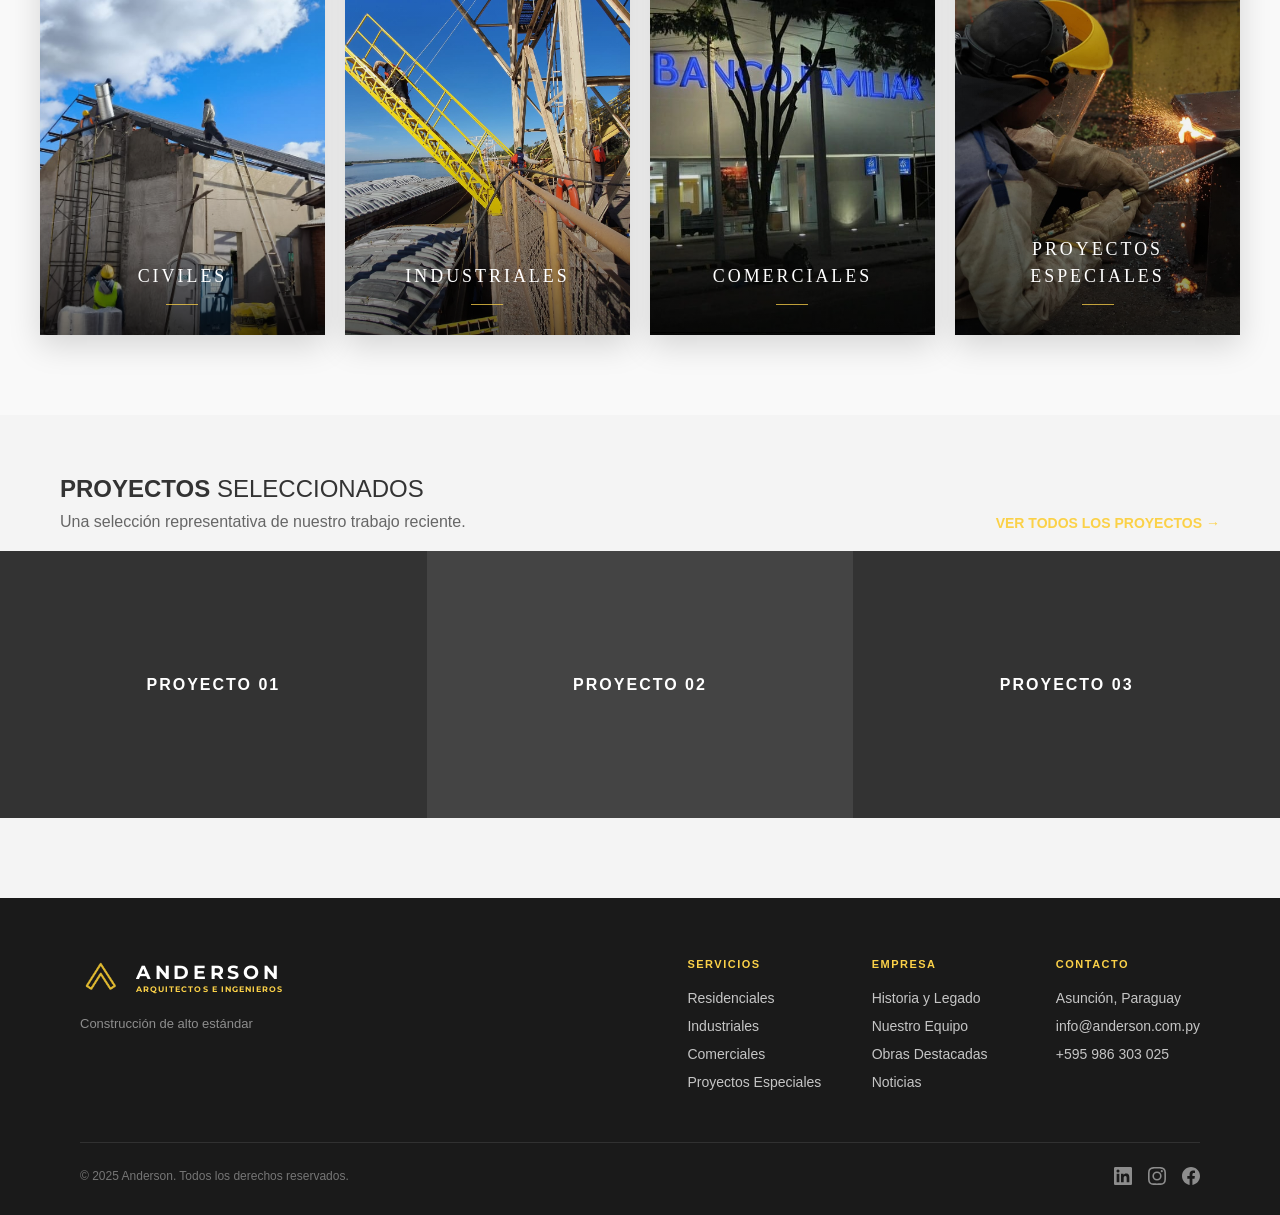
==== commit da2a0cd2: "feat: add favicon to all site pages" ====
--- a/index.html
+++ b/index.html
@@ -5,6 +5,7 @@
     <meta charset="UTF-8">
     <meta name="viewport" content="width=device-width, initial-scale=1.0">
     <title>Anderson - Arquitectos e Ingenieros</title>
+    <link rel="icon" type="image/png" href="images/anderon_logo_png.png">
     <link href="https://fonts.googleapis.com/css2?family=Montserrat:wght@400;700&display=swap" rel="stylesheet">
     <link rel="stylesheet" href="styles.css">
 </head>
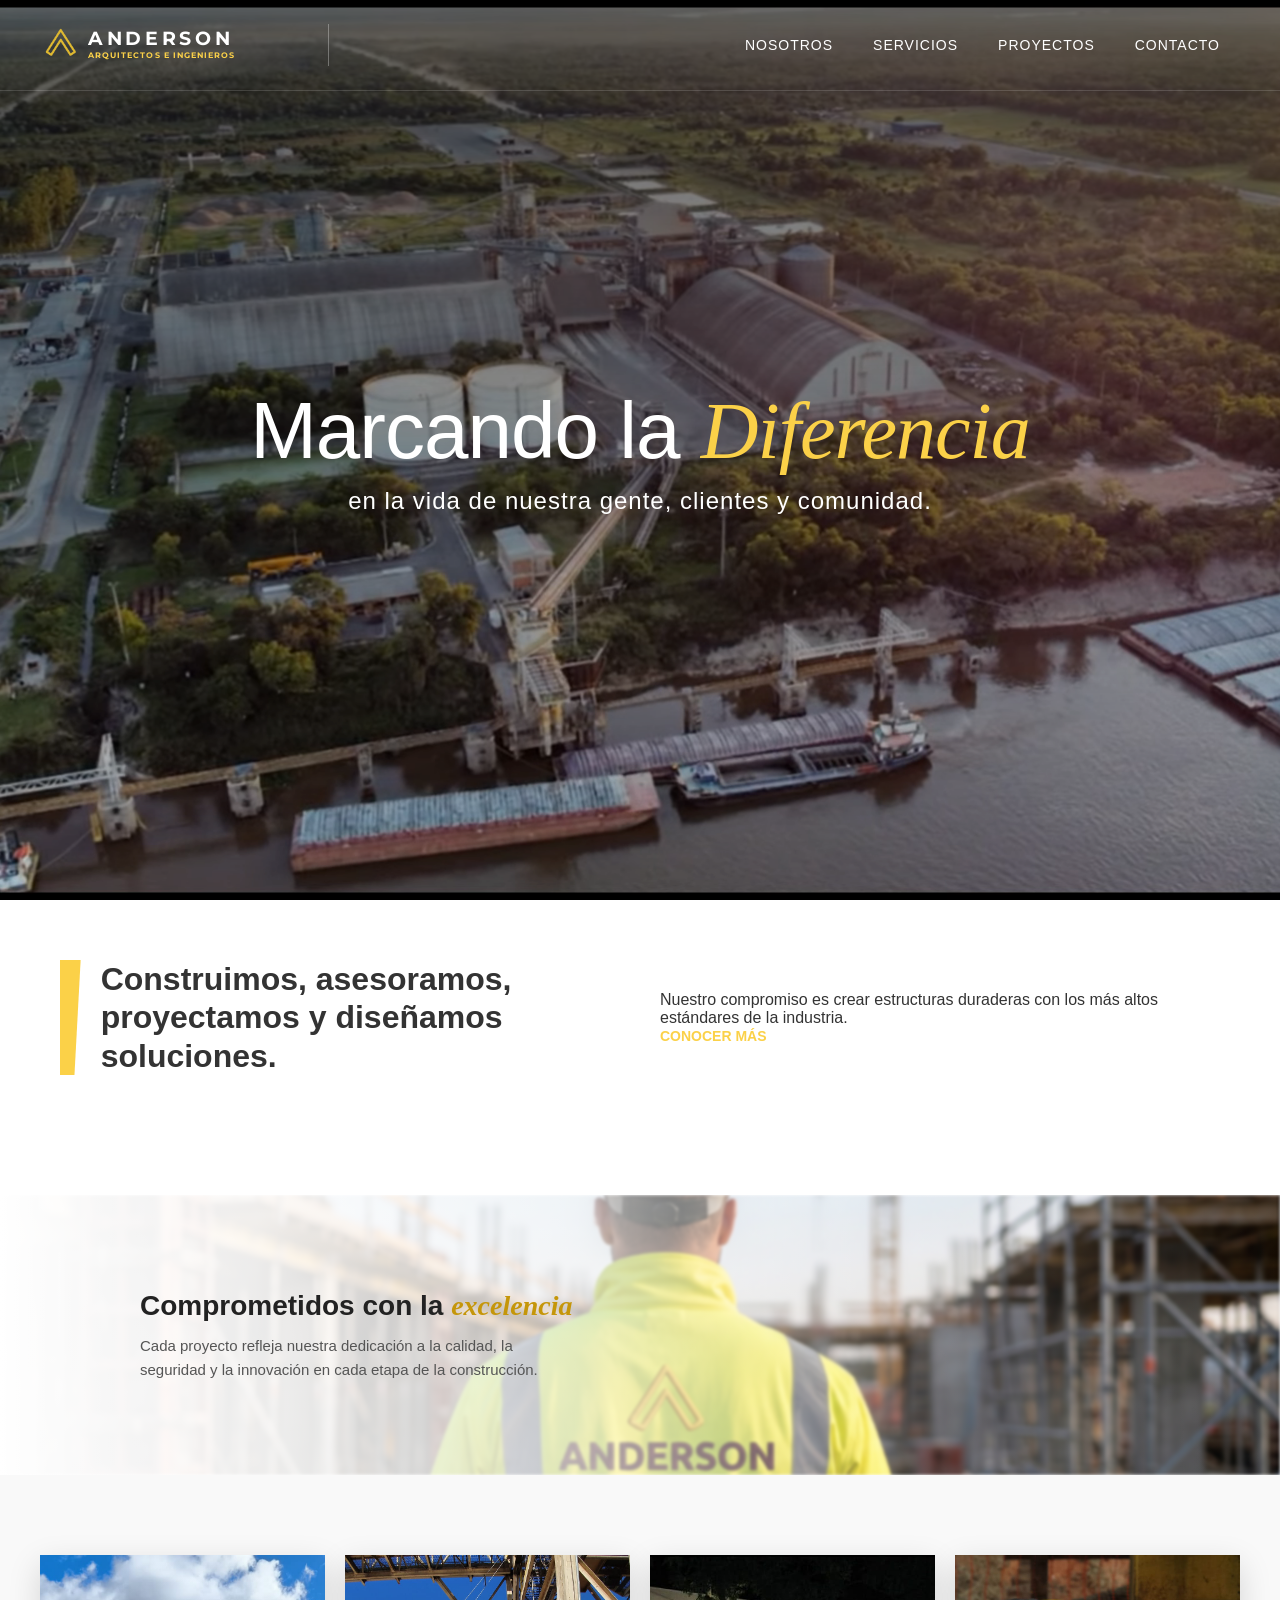
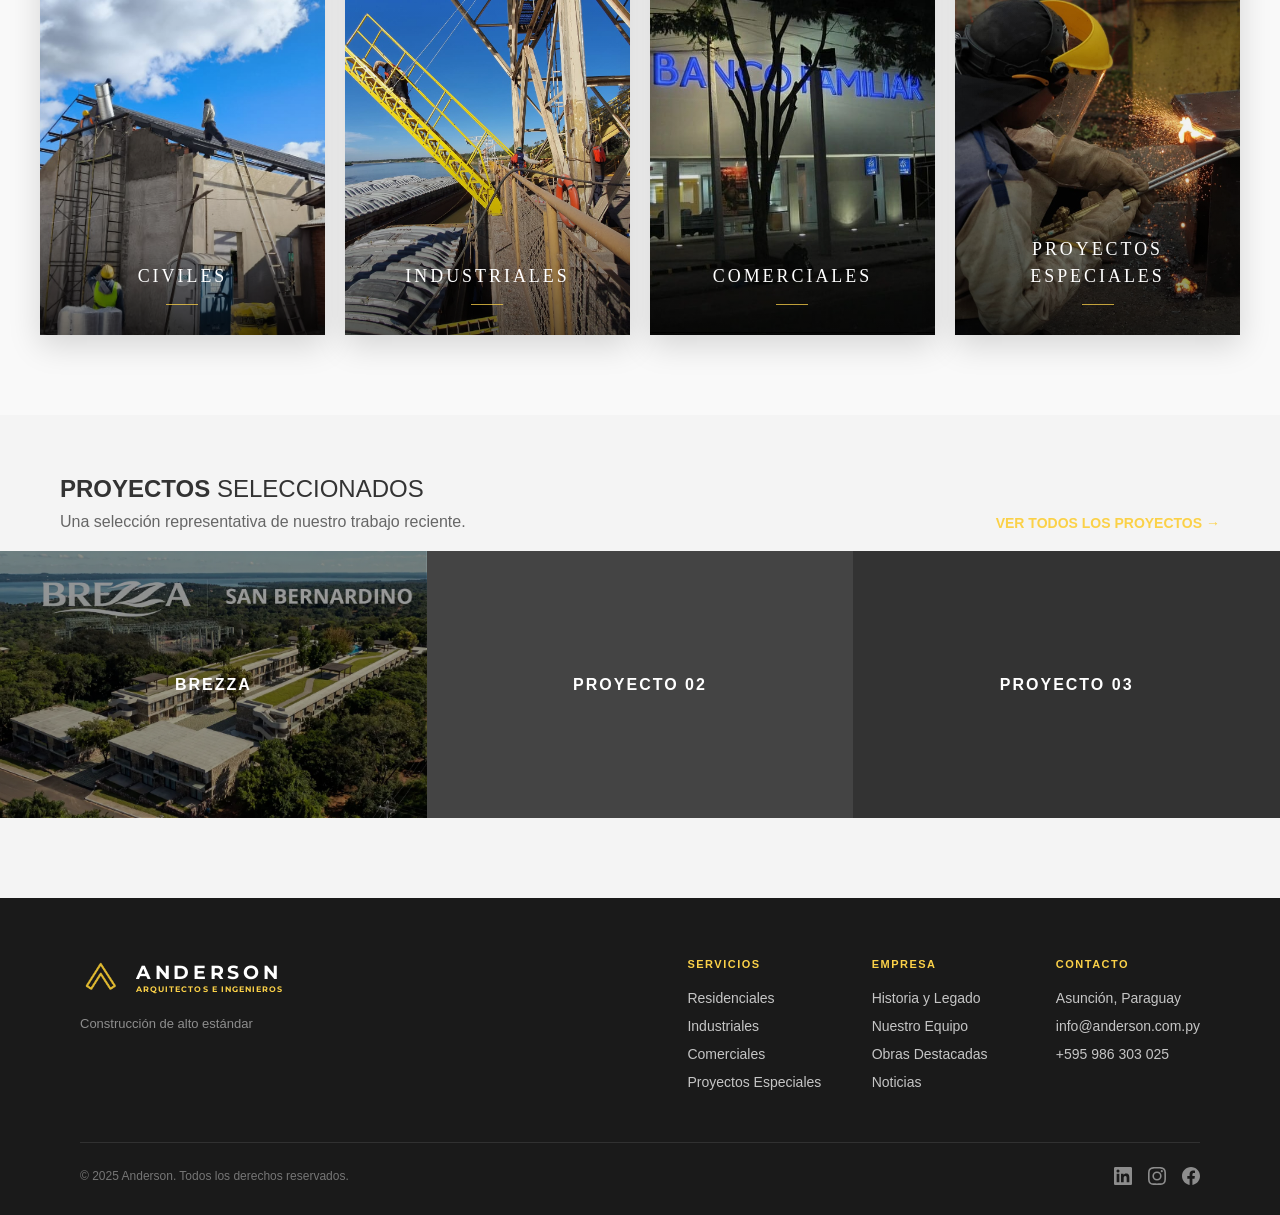
==== commit 934293d2: "feat: add Brezza project imagery to index and projects pages" ====
--- a/index.html
+++ b/index.html
@@ -151,7 +151,7 @@
             <a href="proyectos.html" class="cta-link">Ver todos los proyectos →</a>
         </div>
         <div class="projects-grid">
-            <div class="project-box placeholder-dark"><span>PROYECTO 01</span></div>
+            <div class="project-box placeholder-dark" style="background-image: linear-gradient(rgba(0, 0, 0, 0.4), rgba(0, 0, 0, 0.4)), url('./images/brezza.project.webp'); background-size: cover; background-position: center;"><span>BREZZA</span></div>
             <div class="project-box placeholder-light"><span>PROYECTO 02</span></div>
             <div class="project-box placeholder-dark"><span>PROYECTO 03</span></div>
         </div>
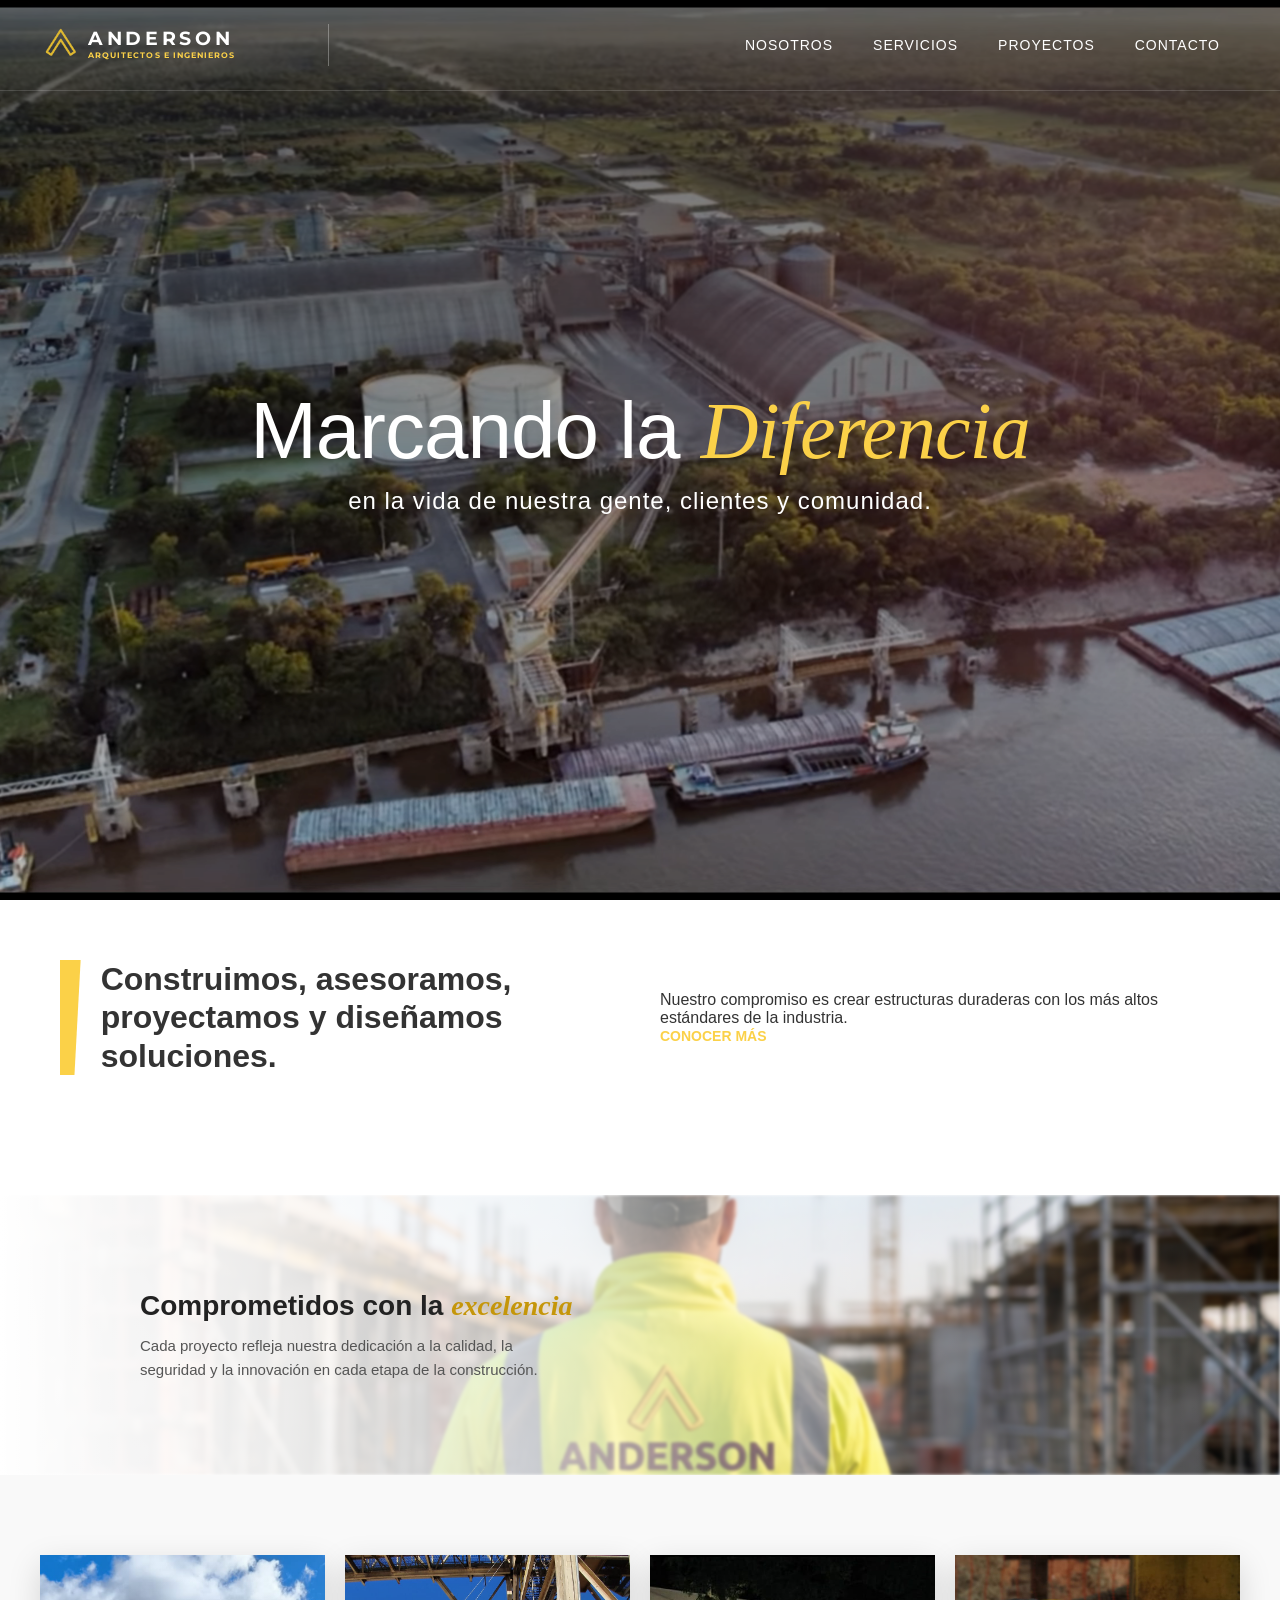
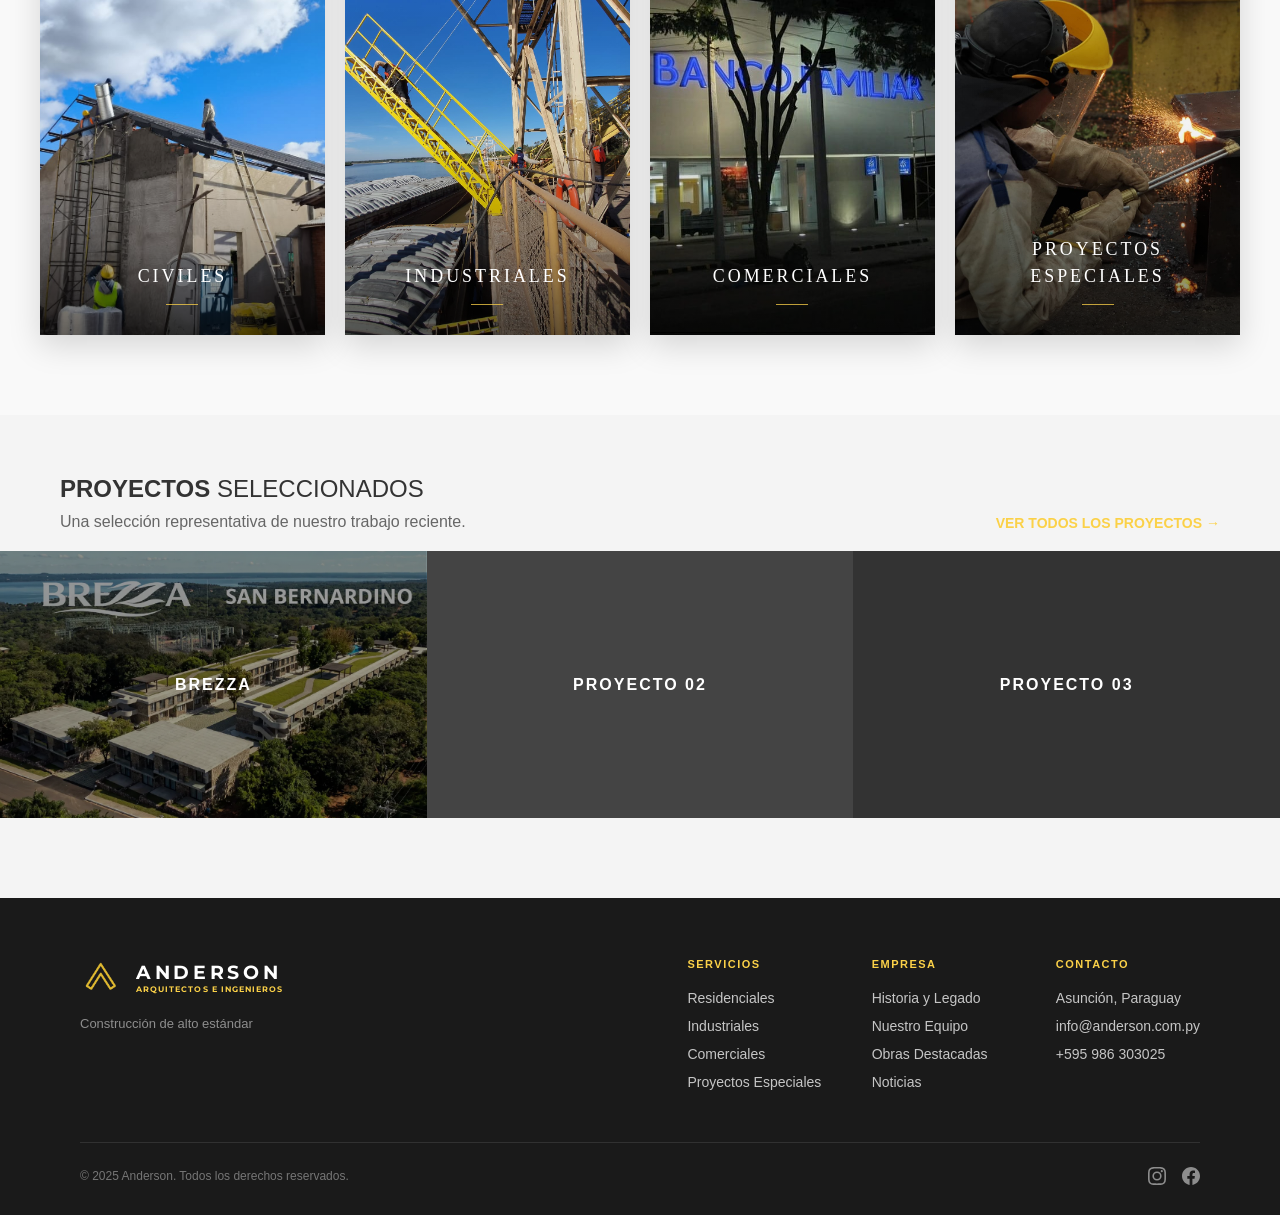
==== commit 022951e9: "fix: update social links, contact phone numbers, and site navigation across footer components." ====
--- a/index.html
+++ b/index.html
@@ -45,7 +45,7 @@
                 <ul class="header-ul">
                     <li class="header-li"><a href="nosotros.html" class="header-link">Nosotros</a></li>
                     <li class="header-li"><a href="servicios-v2.html" class="header-link">Servicios</a></li>
-                    <li class="header-li"><a href="proyectos.html" class="header-link">Proyectos</a></li>
+                    <li class="header-li"><a href="proyectos-v2.html" class="header-link">Proyectos</a></li>
                     <li class="header-li"><a href="contacto.html" class="header-link">Contacto</a></li>
                 </ul>
             </nav>
@@ -148,7 +148,7 @@
                 <h2><strong>PROYECTOS</strong> SELECCIONADOS</h2>
                 <p style="margin-top: 10px; color: #666;">Una selección representativa de nuestro trabajo reciente.</p>
             </div>
-            <a href="proyectos.html" class="cta-link">Ver todos los proyectos →</a>
+            <a href="proyectos-v2.html" class="cta-link">Ver todos los proyectos →</a>
         </div>
         <div class="projects-grid">
             <div class="project-box placeholder-dark" style="background-image: linear-gradient(rgba(0, 0, 0, 0.4), rgba(0, 0, 0, 0.4)), url('./images/brezza.project.webp'); background-size: cover; background-position: center;"><span>BREZZA</span></div>
@@ -193,14 +193,14 @@
                         <h4 class="footer-col-title">Empresa</h4>
                         <a href="nosotros.html#origen" class="footer-col-item">Historia y Legado</a>
                         <a href="nosotros.html#liderazgo" class="footer-col-item">Nuestro Equipo</a>
-                        <a href="nosotros.html#valores" class="footer-col-item">Obras Destacadas</a>
+                        <a href="proyectos-v2.html" class="footer-col-item">Obras Destacadas</a>
                         <a href="nosotros.html#trayectoria" class="footer-col-item">Noticias</a>
                     </div>
                     <div class="footer-col">
                         <h4 class="footer-col-title">Contacto</h4>
                         <a href="contacto.html" class="footer-col-item">Asunción, Paraguay</a>
                         <a href="contacto.html" class="footer-col-item">info@anderson.com.py</a>
-                        <a href="contacto.html" class="footer-col-item">+595 986 303 025</a>
+                        <a href="contacto.html" class="footer-col-item">+595 986 303025</a>
                     </div>
                 </div>
 
@@ -213,22 +213,15 @@
             <div class="footer-bottom">
                 <span>© 2025 Anderson. Todos los derechos reservados.</span>
                 <div class="footer-social">
-                    <!-- LinkedIn -->
-                    <a href="#" aria-label="LinkedIn">
-                        <svg viewBox="0 0 24 24" xmlns="http://www.w3.org/2000/svg">
-                            <path
-                                d="M20.447 20.452h-3.554v-5.569c0-1.328-.027-3.037-1.852-3.037-1.853 0-2.136 1.445-2.136 2.939v5.667H9.351V9h3.414v1.561h.046c.477-.9 1.637-1.85 3.37-1.85 3.601 0 4.267 2.37 4.267 5.455v6.286zM5.337 7.433a2.062 2.062 0 01-2.063-2.065 2.064 2.064 0 112.063 2.065zm1.782 13.019H3.555V9h3.564v11.452zM22.225 0H1.771C.792 0 0 .774 0 1.729v20.542C0 23.227.792 24 1.771 24h20.451C23.2 24 24 23.227 24 22.271V1.729C24 .774 23.2 0 22.222 0h.003z" />
-                        </svg>
-                    </a>
                     <!-- Instagram -->
-                    <a href="#" aria-label="Instagram">
+                    <a href="https://www.instagram.com/anderson.arq.ing/" target="_blank" aria-label="Instagram">
                         <svg viewBox="0 0 24 24" xmlns="http://www.w3.org/2000/svg">
                             <path
                                 d="M12 2.163c3.204 0 3.584.012 4.85.07 3.252.148 4.771 1.691 4.919 4.919.058 1.265.069 1.645.069 4.849 0 3.205-.012 3.584-.069 4.849-.149 3.225-1.664 4.771-4.919 4.919-1.266.058-1.644.07-4.85.07-3.204 0-3.584-.012-4.849-.07-3.26-.149-4.771-1.699-4.919-4.92-.058-1.265-.07-1.644-.07-4.849 0-3.204.013-3.583.07-4.849.149-3.227 1.664-4.771 4.919-4.919 1.266-.057 1.645-.069 4.849-.069zM12 0C8.741 0 8.333.014 7.053.072 2.695.272.273 2.69.073 7.052.014 8.333 0 8.741 0 12c0 3.259.014 3.668.072 4.948.2 4.358 2.618 6.78 6.98 6.98C8.333 23.986 8.741 24 12 24c3.259 0 3.668-.014 4.948-.072 4.354-.2 6.782-2.618 6.979-6.98.059-1.28.073-1.689.073-4.948 0-3.259-.014-3.667-.072-4.947-.196-4.354-2.617-6.78-6.979-6.98C15.668.014 15.259 0 12 0zm0 5.838a6.162 6.162 0 100 12.324 6.162 6.162 0 000-12.324zM12 16a4 4 0 110-8 4 4 0 010 8zm6.406-11.845a1.44 1.44 0 100 2.881 1.44 1.44 0 000-2.881z" />
                         </svg>
                     </a>
                     <!-- Facebook -->
-                    <a href="#" aria-label="Facebook">
+                    <a href="https://www.facebook.com/andersonarquitectoseingenieros" target="_blank" aria-label="Facebook">
                         <svg viewBox="0 0 24 24" xmlns="http://www.w3.org/2000/svg">
                             <path
                                 d="M24 12.073c0-6.627-5.373-12-12-12s-12 5.373-12 12c0 5.99 4.388 10.954 10.125 11.854v-8.385H7.078v-3.47h3.047V9.43c0-3.007 1.792-4.669 4.533-4.669 1.312 0 2.686.235 2.686.235v2.953H15.83c-1.491 0-1.956.925-1.956 1.874v2.25h3.328l-.532 3.47h-2.796v8.385C19.612 23.027 24 18.062 24 12.073z" />
--- a/styles.css
+++ b/styles.css
@@ -1217,3 +1217,140 @@
 .turner-box:hover .turner-cta svg {
     transform: translateX(4px);
 }
+
+/* ============ PROYECTOS V2 PAGE ============ */
+.page-proyectos-v2 .subpage-hero {
+    height: 75vh;
+}
+
+.gallery-container {
+    max-width: 800px;
+    margin: 60px auto;
+    padding: 0 20px;
+    display: flex;
+    flex-direction: column;
+    gap: 50px;
+}
+
+.gallery-item {
+    position: relative;
+    width: 100%;
+    overflow: hidden;
+    background-color: #000;
+    transition: transform 0.6s cubic-bezier(0.25, 1, 0.5, 1), 
+                filter 0.6s cubic-bezier(0.25, 1, 0.5, 1), 
+                opacity 0.6s cubic-bezier(0.25, 1, 0.5, 1);
+    opacity: 0.55;
+    filter: grayscale(15%) brightness(0.7);
+    transform: scale(0.97);
+    border-radius: 4px;
+    box-shadow: 0 10px 30px rgba(0, 0, 0, 0.15);
+}
+
+.gallery-item img {
+    width: 100%;
+    height: auto;
+    display: block;
+    transition: transform 0.6s ease;
+}
+
+/* Hover effects when centered */
+.gallery-item.is-centered {
+    opacity: 1;
+    filter: grayscale(0%) brightness(1);
+    transform: scale(1.03);
+    z-index: 10;
+    box-shadow: 0 20px 40px rgba(0, 0, 0, 0.35);
+}
+
+.gallery-item.is-centered img {
+    /* Subtle zoom on the image inside */
+    transform: scale(1.02);
+}
+
+/* Caption Overlay styling */
+.gallery-caption {
+    position: absolute;
+    bottom: 0;
+    left: 0;
+    width: 100%;
+    padding: 40px 30px 20px;
+    background: linear-gradient(to top, rgba(0,0,0,0.85) 0%, rgba(0,0,0,0.4) 60%, rgba(0,0,0,0) 100%);
+    color: #ffffff;
+    font-size: 0.9rem;
+    font-weight: 700;
+    letter-spacing: 2px;
+    text-transform: uppercase;
+    opacity: 0;
+    transform: translateY(10px);
+    transition: opacity 0.5s ease, transform 0.5s ease;
+    z-index: 2;
+}
+
+.gallery-item.is-centered .gallery-caption {
+    opacity: 1;
+    transform: translateY(0);
+}
+
+/* Two-column layout for portraits */
+.gallery-pair-row {
+    display: grid;
+    grid-template-columns: 1fr 1fr;
+    gap: 40px;
+    width: 100%;
+}
+
+/* Hover focus behavior inside portrait rows */
+.gallery-pair-row:hover .gallery-item {
+    opacity: 0.55;
+    filter: grayscale(15%) brightness(0.7);
+    transform: scale(0.97);
+    z-index: 1;
+}
+
+.gallery-pair-row .gallery-item:hover {
+    opacity: 1 !important;
+    filter: grayscale(0%) brightness(1) !important;
+    transform: scale(1.04) !important;
+    z-index: 12 !important;
+    box-shadow: 0 20px 40px rgba(0, 0, 0, 0.35);
+}
+
+.gallery-pair-row .gallery-item:hover .gallery-caption {
+    opacity: 1;
+    transform: translateY(0);
+}
+
+@media (max-width: 768px) {
+    .page-proyectos-v2 .subpage-hero {
+        height: 60vh;
+    }
+    .gallery-container {
+        gap: 30px;
+        margin: 40px auto;
+    }
+    .gallery-pair-row {
+        grid-template-columns: 1fr;
+        gap: 30px;
+    }
+    .gallery-pair-row:hover .gallery-item {
+        /* Disable hover overrides on mobile layouts */
+        opacity: 0.75;
+        filter: grayscale(10%) brightness(0.85);
+        transform: scale(0.98);
+    }
+    .gallery-pair-row .gallery-item:hover {
+        transform: scale(0.98) !important;
+        box-shadow: 0 10px 30px rgba(0, 0, 0, 0.15) !important;
+    }
+    .gallery-caption {
+        padding: 30px 20px 15px;
+        font-size: 0.8rem;
+        letter-spacing: 1.5px;
+    }
+    .gallery-item {
+        opacity: 0.75;
+        filter: grayscale(10%) brightness(0.85);
+        transform: scale(0.98);
+    }
+}
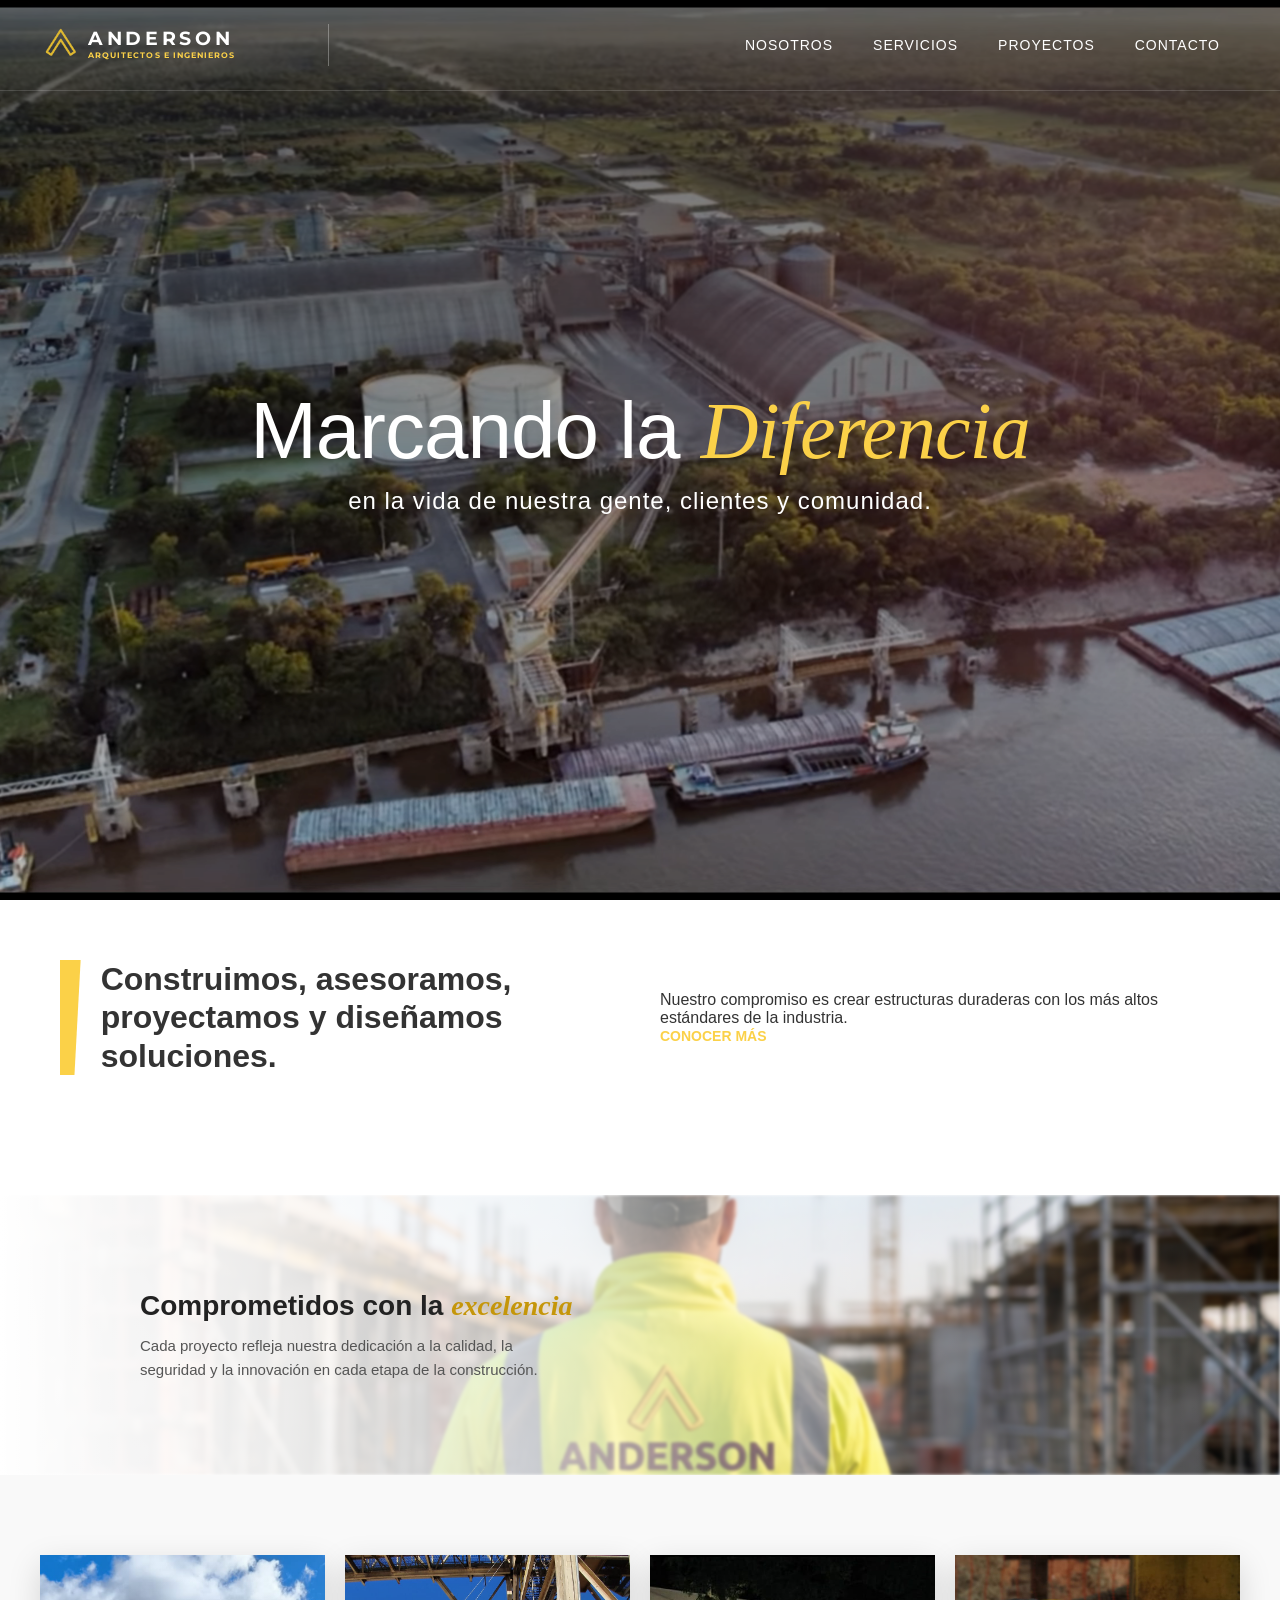
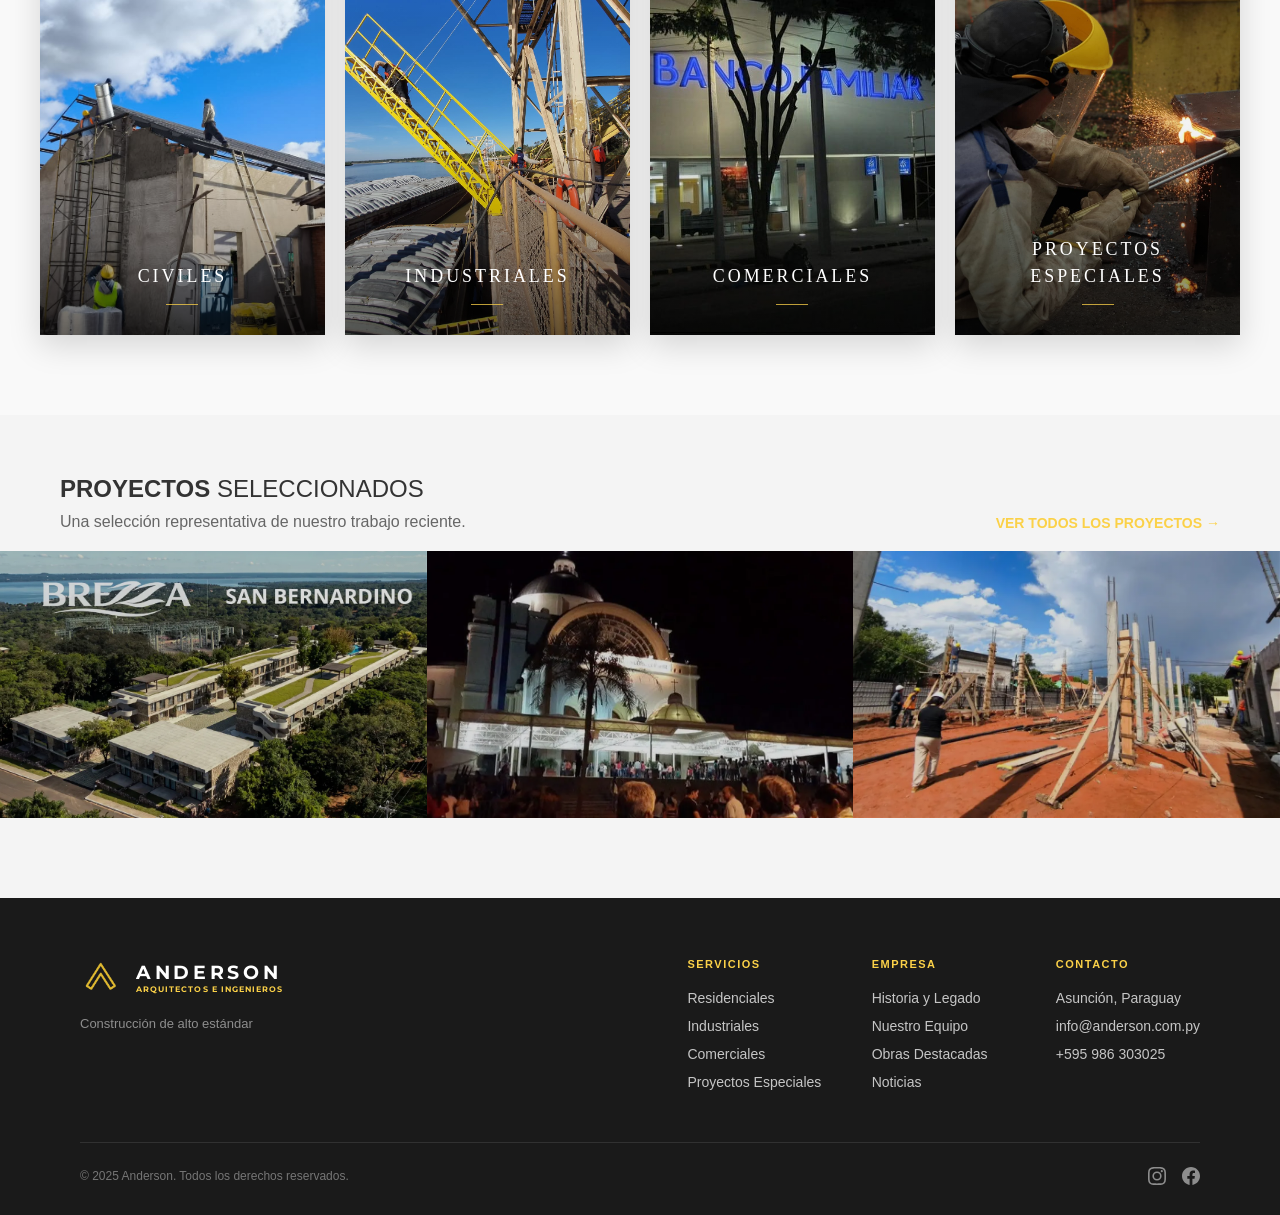
==== commit 813793bb: "feat: update contact map coordinates and enhance project grid with interactive project links and hov" ====
--- a/index.html
+++ b/index.html
@@ -151,9 +151,9 @@
             <a href="proyectos-v2.html" class="cta-link">Ver todos los proyectos →</a>
         </div>
         <div class="projects-grid">
-            <div class="project-box placeholder-dark" style="background-image: linear-gradient(rgba(0, 0, 0, 0.4), rgba(0, 0, 0, 0.4)), url('./images/brezza.project.webp'); background-size: cover; background-position: center;"><span>BREZZA</span></div>
-            <div class="project-box placeholder-light"><span>PROYECTO 02</span></div>
-            <div class="project-box placeholder-dark"><span>PROYECTO 03</span></div>
+            <a href="proyectos-v2.html" class="project-box" style="background-image: linear-gradient(rgba(0, 0, 0, 0.15), rgba(0, 0, 0, 0.15)), url('./images/brezza.project.webp'); background-size: cover; background-position: center; display: block;"></a>
+            <a href="proyectos-v2.html" class="project-box" style="background-image: linear-gradient(rgba(0, 0, 0, 0.15), rgba(0, 0, 0, 0.15)), url('./images/bunch_of_webps/disenho_de_cubierta_de_explanada_basilica_caacupe.webp'); background-size: cover; background-position: center; display: block;"></a>
+            <a href="proyectos-v2.html" class="project-box" style="background-image: linear-gradient(rgba(0, 0, 0, 0.15), rgba(0, 0, 0, 0.15)), url('./images/bunch_of_webps/construccion_capilla_villeta.webp'); background-size: cover; background-position: center; display: block;"></a>
         </div>
     </section>
 
--- a/styles.css
+++ b/styles.css
@@ -332,7 +332,8 @@
         .projects-header { display: flex; justify-content: space-between; align-items: flex-end; padding-bottom: 20px; }
         .projects-header h2 { font-size: 24px; font-weight: 300; margin: 0; }
         .projects-grid { display: grid; grid-template-columns: repeat(3, 1fr); gap: 0; width: 100%; max-width: 100%; }
-        .project-box { aspect-ratio: 16/10; display: flex; align-items: center; justify-content: center; }
+        .project-box { aspect-ratio: 16/10; display: flex; align-items: center; justify-content: center; overflow: hidden; position: relative; transition: filter 0.3s ease, transform 0.3s ease, box-shadow 0.3s ease; }
+        .project-box:hover { transform: scale(1.03); filter: brightness(1.1); z-index: 2; box-shadow: 0 10px 25px rgba(0,0,0,0.25); }
         .project-box span { color: #fff; font-weight: bold; letter-spacing: 2px; }
         .placeholder-dark { background-color: #333333; }
         .placeholder-light { background-color: #444444; }
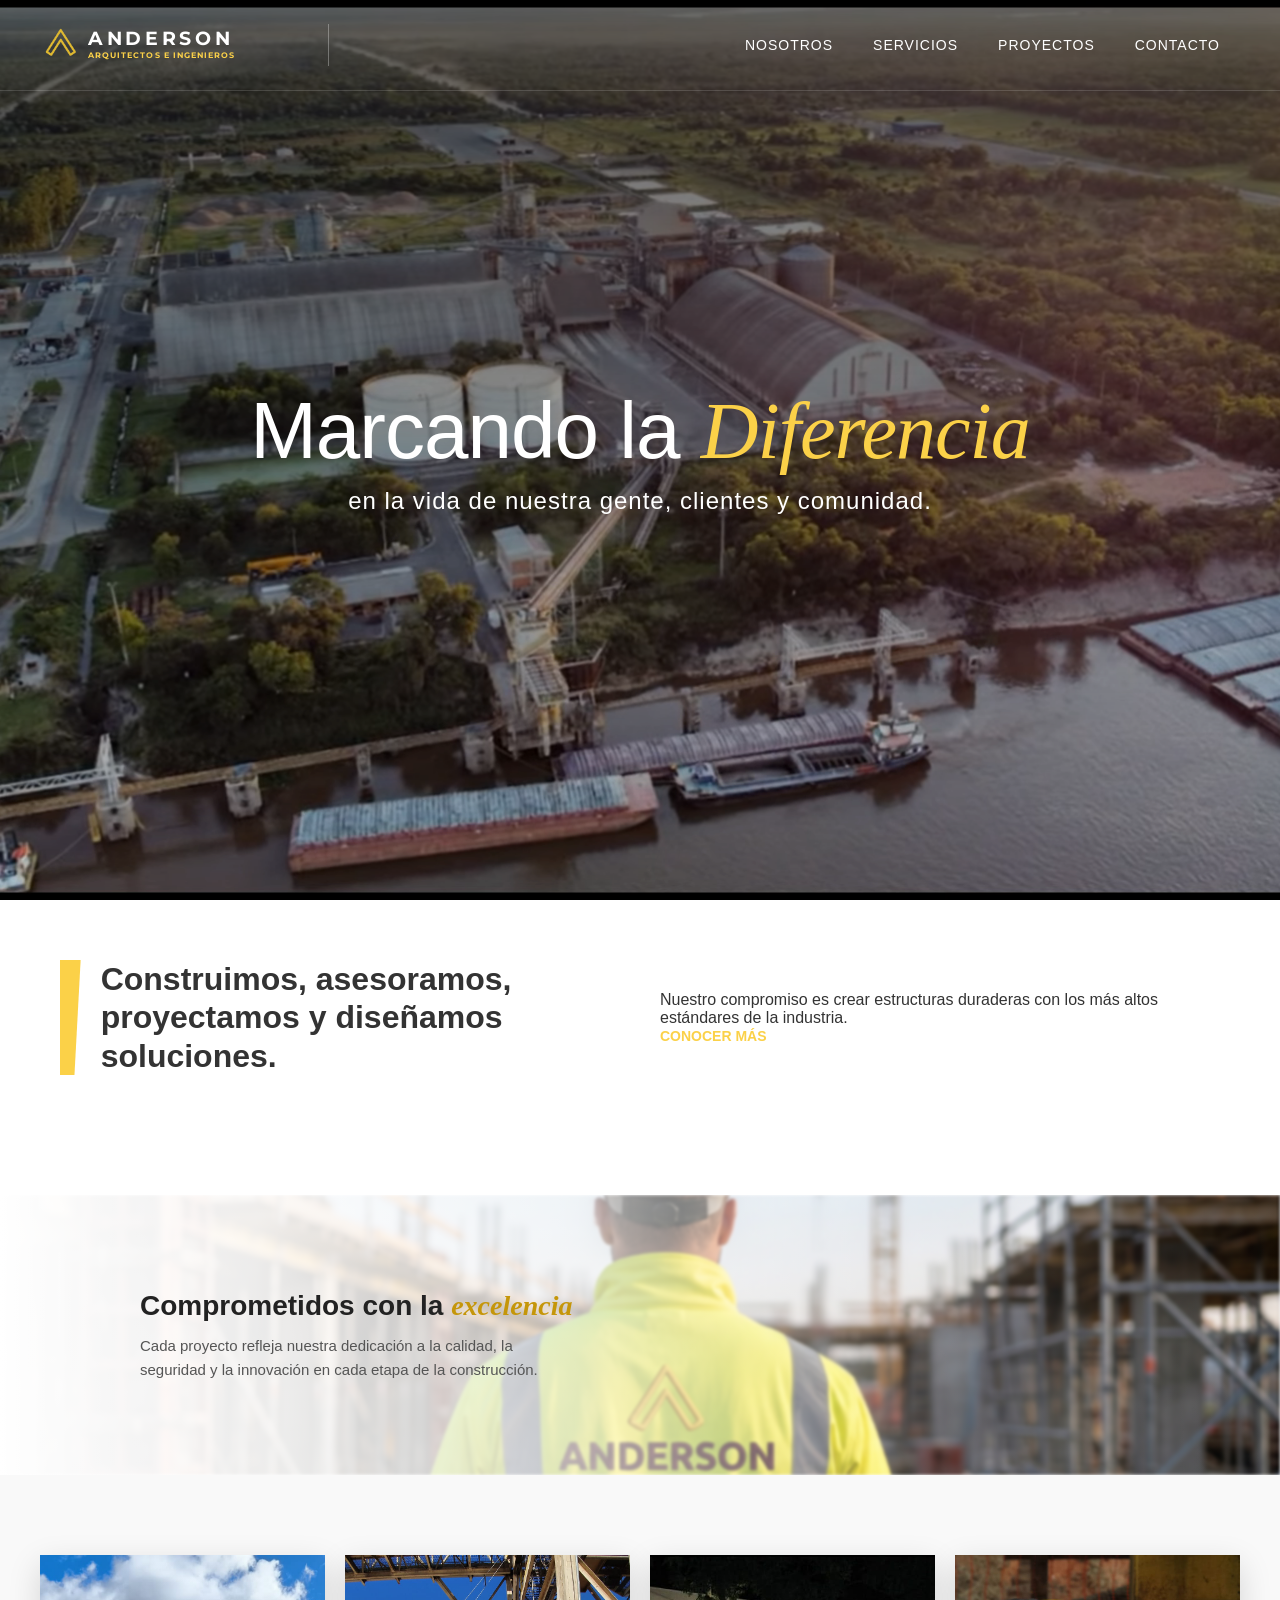
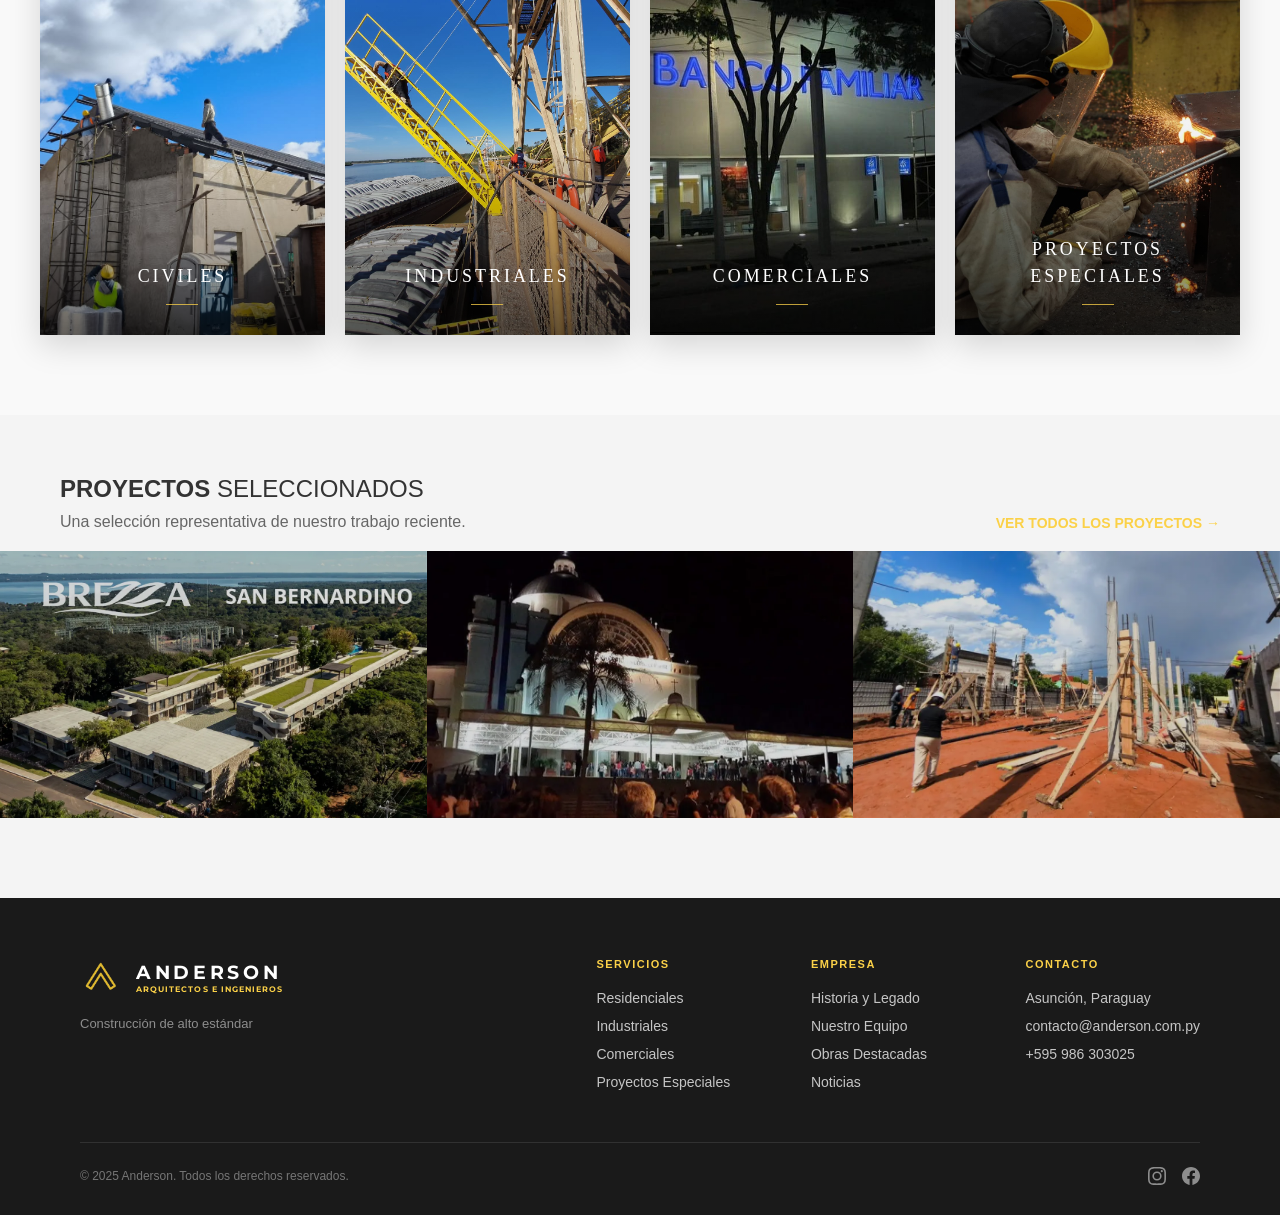
==== commit 964578fa: "feat: add email signature template and update contact email address across site pages." ====
--- a/index.html
+++ b/index.html
@@ -199,7 +199,7 @@
                     <div class="footer-col">
                         <h4 class="footer-col-title">Contacto</h4>
                         <a href="contacto.html" class="footer-col-item">Asunción, Paraguay</a>
-                        <a href="contacto.html" class="footer-col-item">info@anderson.com.py</a>
+                        <a href="contacto.html" class="footer-col-item">contacto@anderson.com.py</a>
                         <a href="contacto.html" class="footer-col-item">+595 986 303025</a>
                     </div>
                 </div>
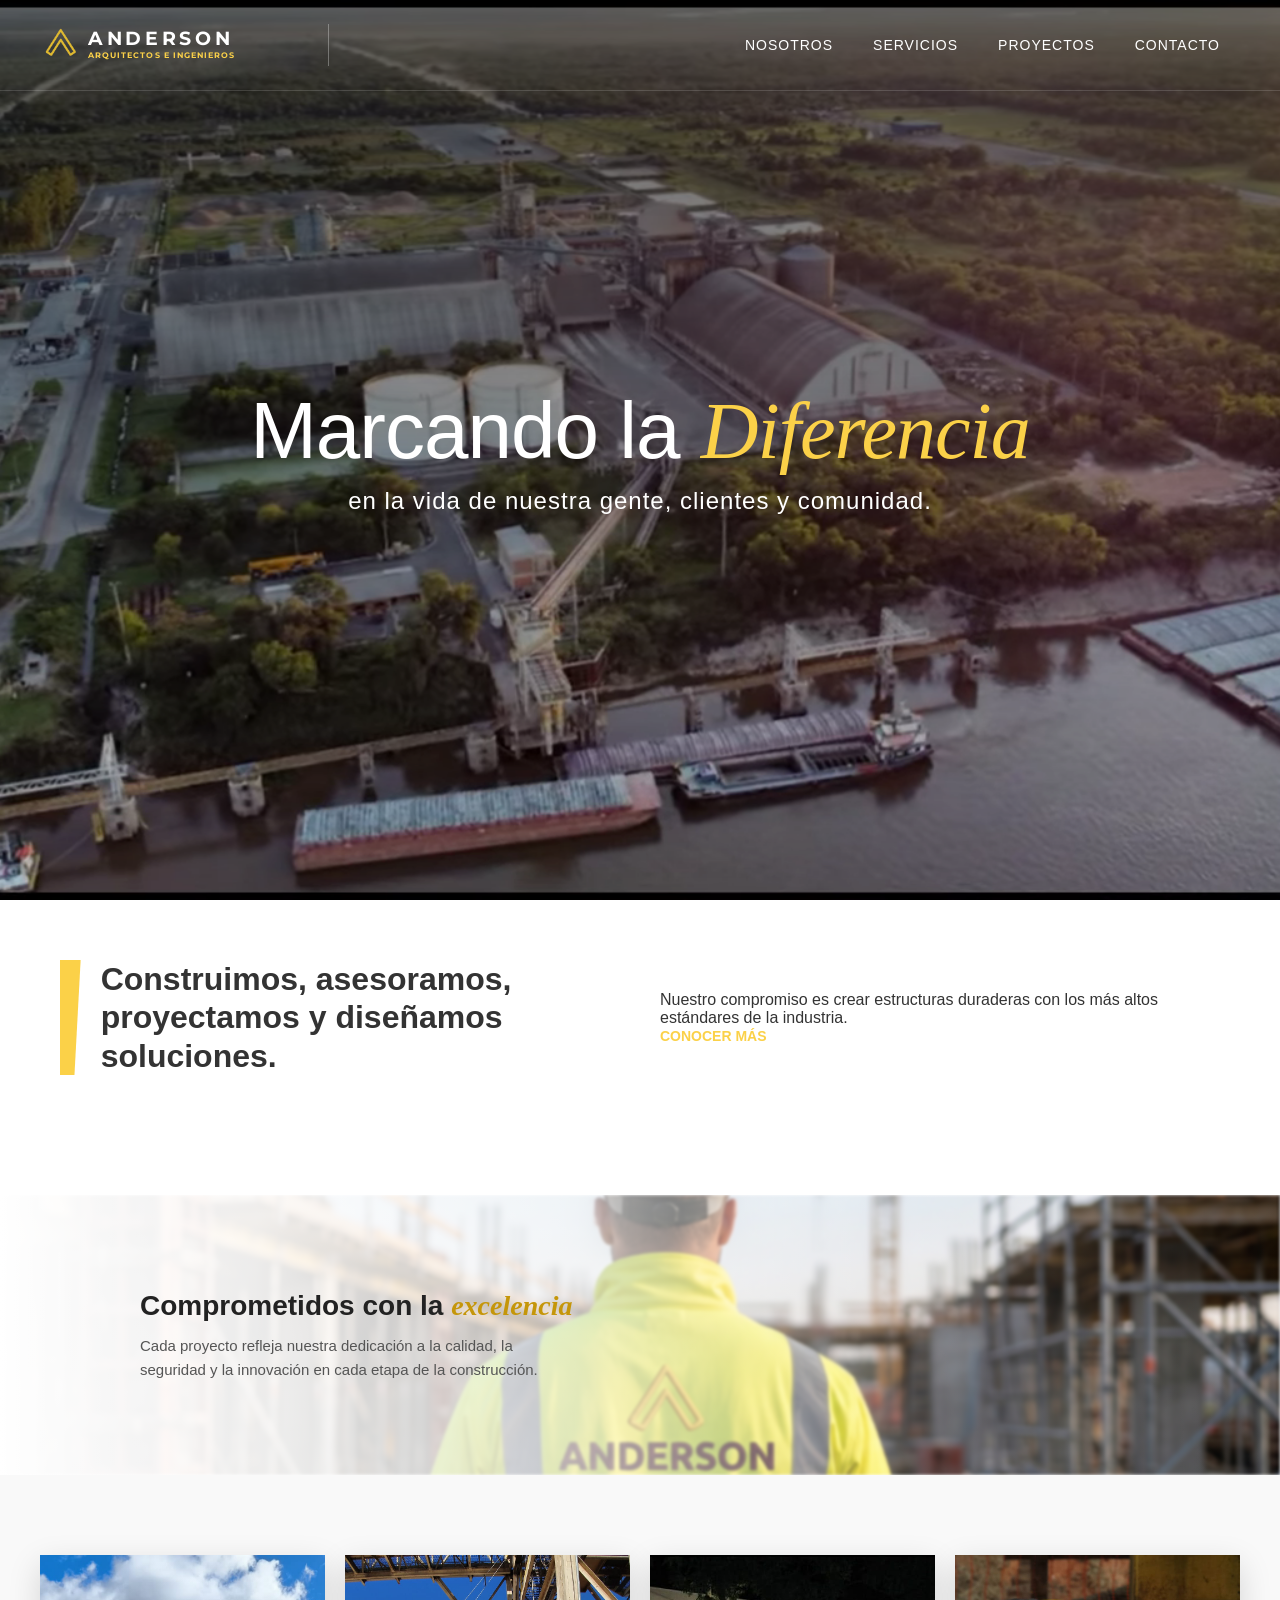
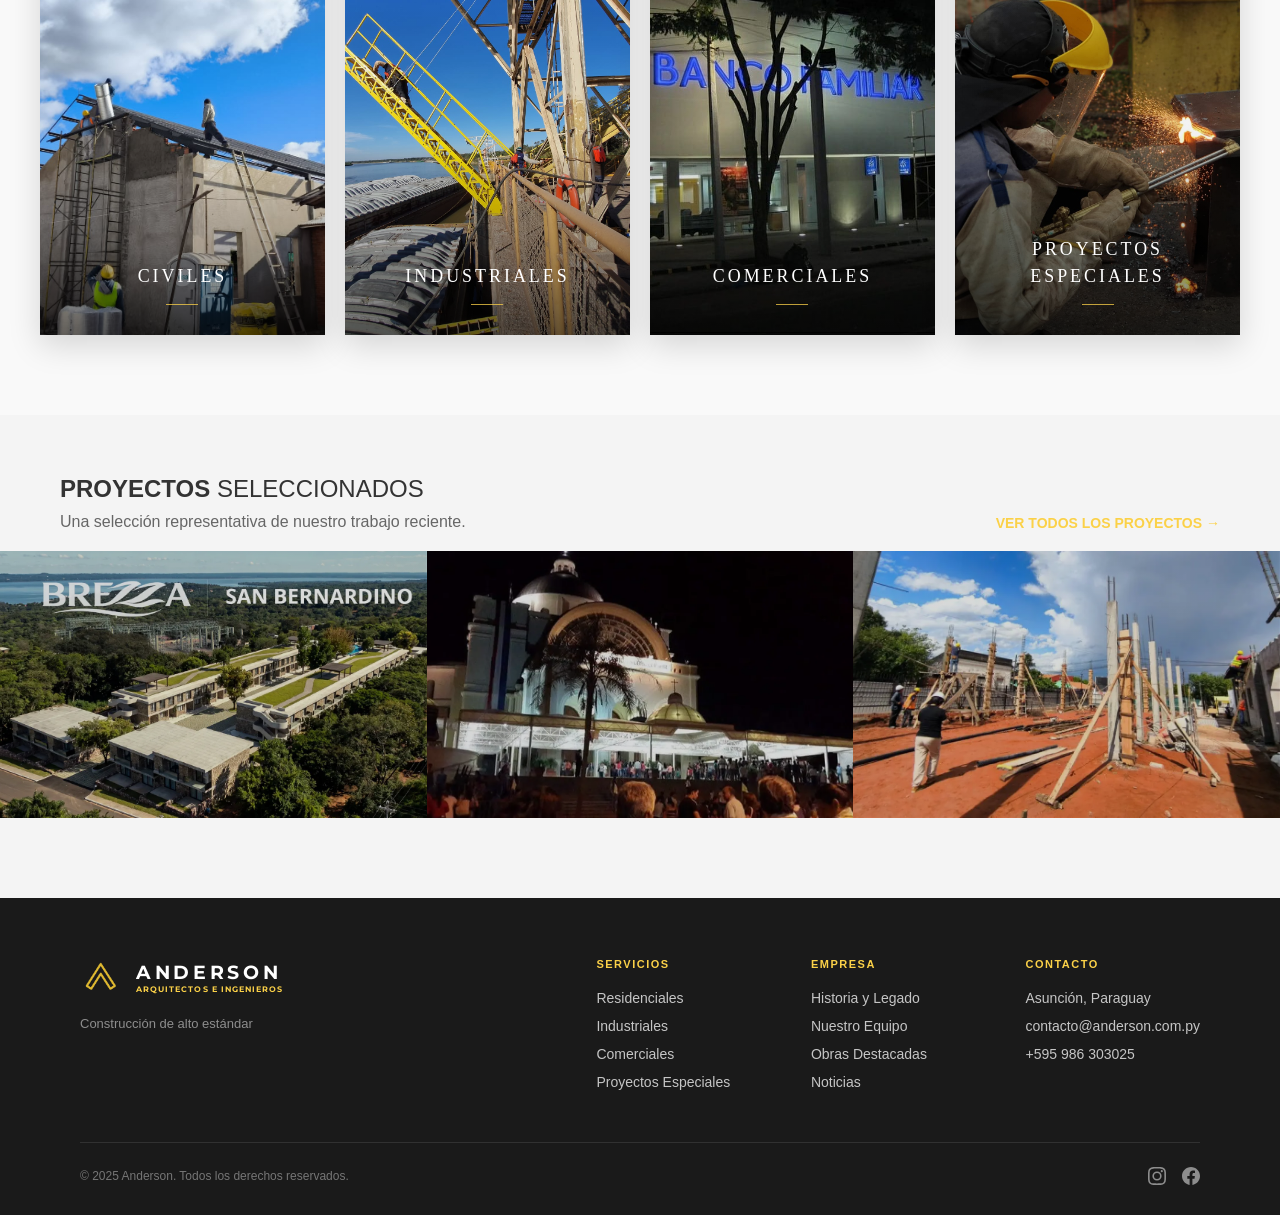
==== commit 80719cba: "feat: update hero section background video to nuevo_ultimate_video_28-07" ====
--- a/index.html
+++ b/index.html
@@ -57,7 +57,7 @@
     <section class="hero-section">
         <!-- Video de fondo -->
         <video class="hero-video" autoplay muted loop playsinline preload="auto" poster="./images/hero_1.webp">
-            <source src="./videos/herovideo_lastedition.webm" type="video/webm">
+            <source src="./videos/nuevo_ultimate_video_28-07.webm" type="video/webm">
         </video>
         <div class="hero-overlay"></div>
         <div class="hero-content">
